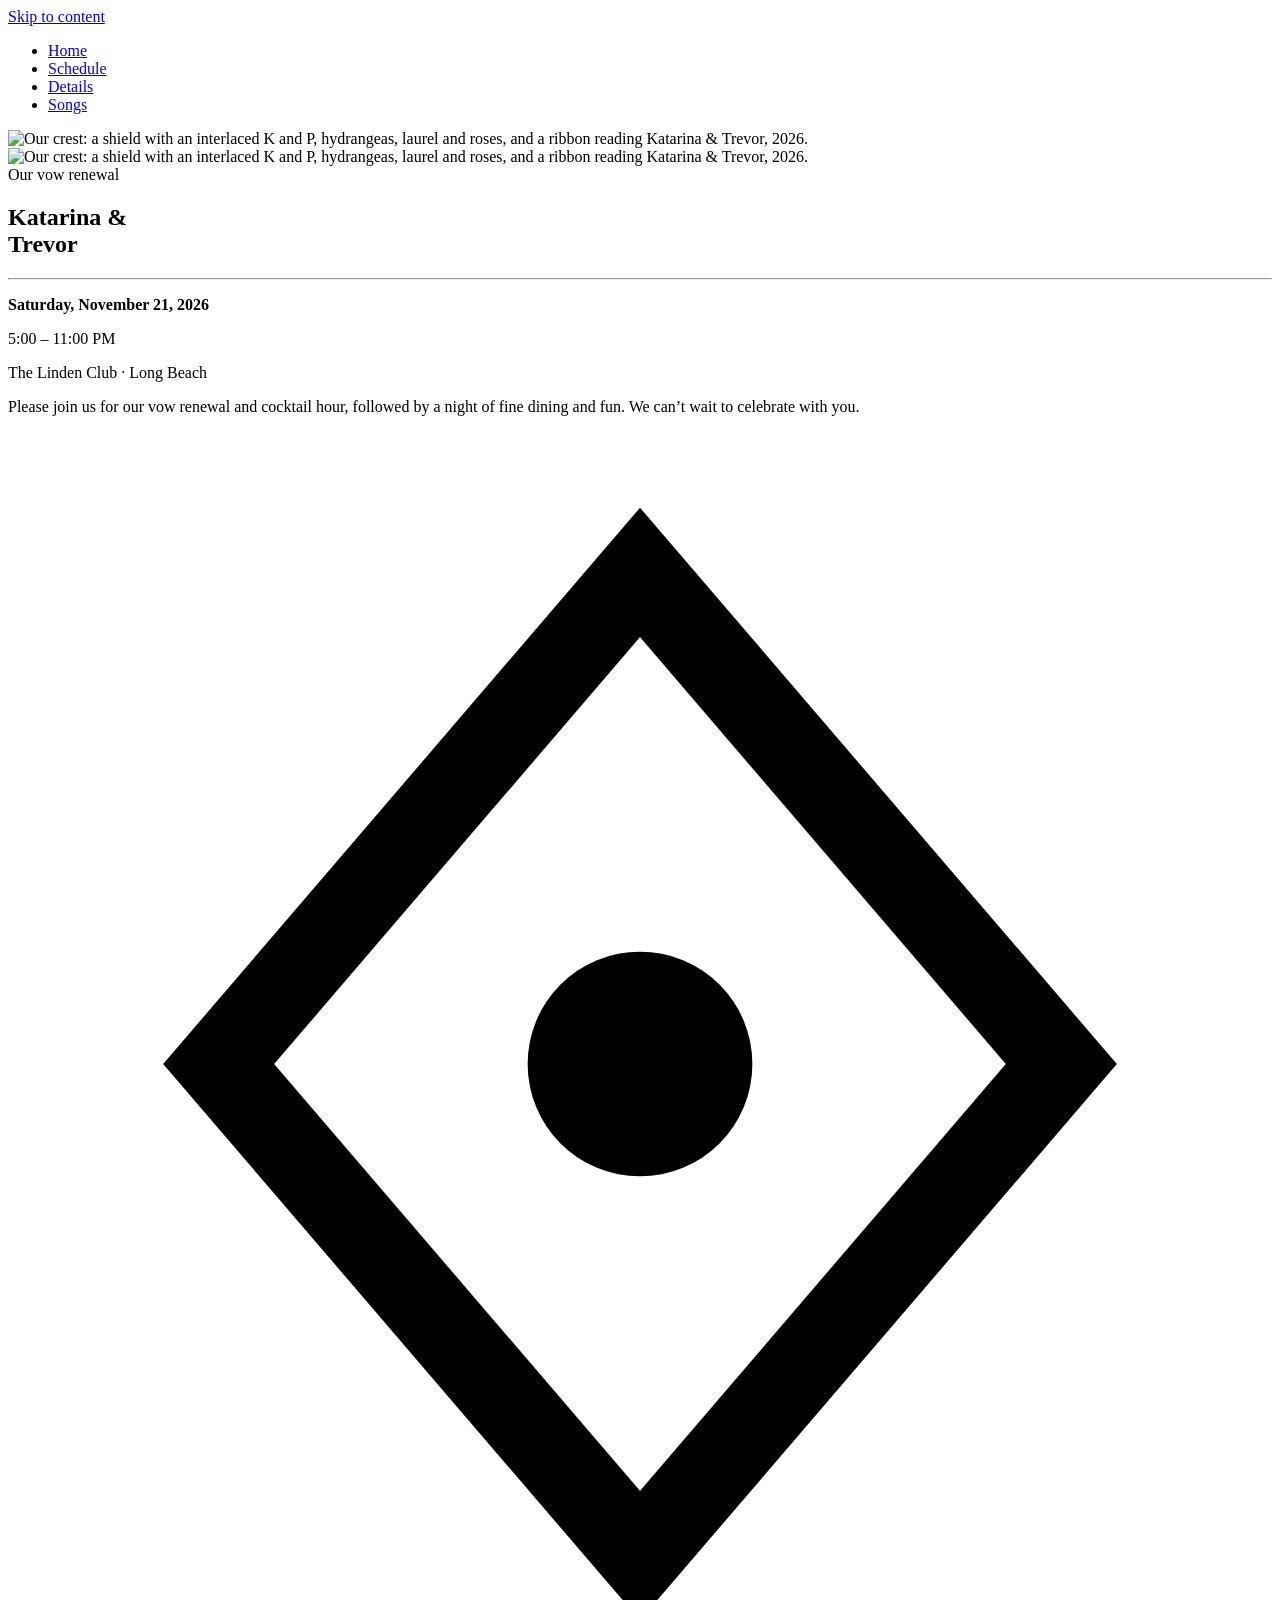
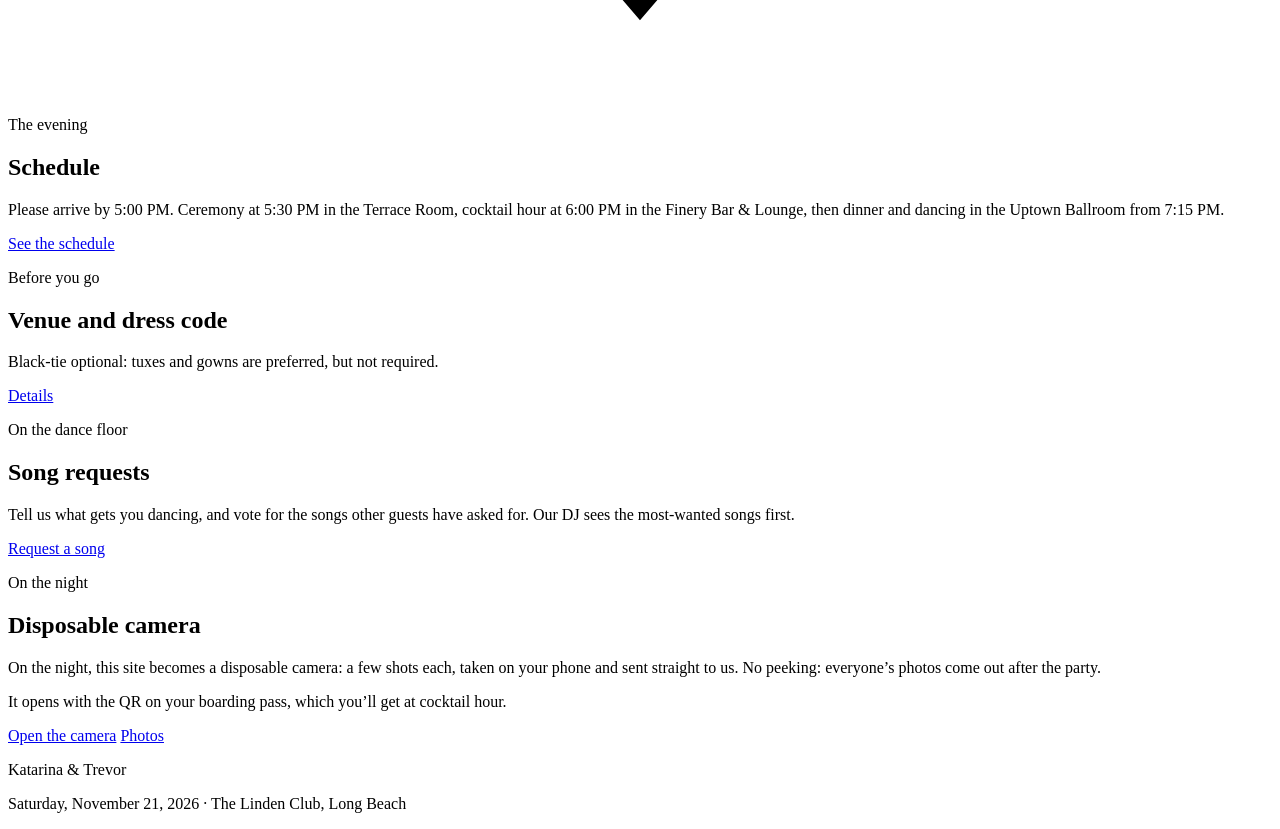
==== site/index.html @ 4712c58d "Final schedule and the venue's floor plan - Timeline from the final "Wedding Schedule" sheet, guest-" ====
<!doctype html>
<html lang="en" data-theme="terrace">
<head>
  <meta charset="utf-8">
  <meta name="viewport" content="width=device-width, initial-scale=1, viewport-fit=cover">
  <title>Katarina &amp; Trevor · November 21, 2026</title>
  <meta name="description" content="Katarina and Trevor's vow renewal, Saturday, November 21, 2026, at The Linden Club in Long Beach.">
  <meta name="color-scheme" content="light dark">
  <meta name="theme-color" content="#F1F0F0">
  <link rel="icon" href="/assets/img/crest-cobalt.webp" type="image/webp">
  <link rel="preconnect" href="https://fonts.googleapis.com">
  <link rel="preconnect" href="https://fonts.gstatic.com" crossorigin>
  <link rel="preload" href="/assets/ds/fonts/AdoraBouton-Regular.ttf" as="font" type="font/ttf" crossorigin>
  <script src="/assets/theme.js"></script>
  <script src="/assets/config.js"></script>
  <script src="/assets/features.js"></script>
  <link rel="stylesheet" href="/assets/ds/tokens.css">
  <link rel="stylesheet" href="/assets/ds/components.css">
  <link rel="stylesheet" href="/assets/site.css">
  <script src="/assets/site.js" defer></script>
</head>
<body class="kt-root">
  <a class="skip" href="#main">Skip to content</a>
  <header class="site-header">
    <div class="site-header-inner">
      <nav class="site-nav" aria-label="Main">
        <ul>
          <li><a href="/" aria-current="page">Home</a></li>
          <li data-feature="schedule"><a href="/schedule/">Schedule</a></li>
          <li data-feature="details"><a href="/details/">Details</a></li>
          <li data-feature="songs"><a href="/songs/">Songs</a></li>
        </ul>
      </nav>
      <button class="kt-btn kt-btn-quiet kt-btn-sm theme-toggle" type="button" aria-pressed="false" hidden>
        <svg viewBox="0 0 20 20" aria-hidden="true"><path d="M13.5 3.2A7 7 0 1 0 16.8 13 5.6 5.6 0 0 1 13.5 3.2Z" fill="none" stroke="currentColor" stroke-width="1.5"/></svg>
        <span class="theme-word">Night</span>
      </button>
    </div>
  </header>

  <main id="main" class="page">
    <section class="hero" aria-labelledby="names">
      <img class="kt-crest crest-cobalt" src="/assets/img/crest-cobalt.webp" width="180" height="279" alt="Our crest: a shield with an interlaced K and P, hydrangeas, laurel and roses, and a ribbon reading Katarina &amp; Trevor, 2026.">
      <img class="kt-crest crest-ivory" src="/assets/img/crest-ivory.webp" width="180" height="279" alt="Our crest: a shield with an interlaced K and P, hydrangeas, laurel and roses, and a ribbon reading Katarina &amp; Trevor, 2026.">
      <header class="kt-title kt-title-xl">
        <span class="kt-title-eyebrow">Our vow renewal</span>
        <h1 class="kt-title-script" id="names">Katarina &amp;<br>Trevor</h1>
        <hr class="kt-title-rule" aria-hidden="true">
      </header>
      <div class="hero-meta">
        <p><strong>Saturday, November 21, 2026</strong></p>
        <p>5:00 – 11:00 PM</p>
        <p class="kt-caps">The Linden Club · Long Beach</p>
      </div>
      <p class="lead">Please join us for our vow renewal and cocktail hour, followed by a night of fine dining and fun. We can’t wait to celebrate with you.</p>
    </section>

    <div class="kt-divider" role="separator"><svg viewBox="0 0 18 18" aria-hidden="true"><path d="M9 2 L15 9 L9 16 L3 9 Z" fill="none" stroke="currentColor" stroke-width="1.2"/><circle cx="9" cy="9" r="1.6" fill="currentColor"/></svg></div>

    <div class="stack">
      <section class="kt-card" data-feature="schedule">
        <p class="kt-card-eyebrow">The evening</p>
        <h2 class="kt-card-title">Schedule</h2>
        <div class="kt-card-body">
          <p>Please arrive by 5:00 PM. Ceremony at 5:30 PM in the Terrace Room, cocktail hour at 6:00 PM in the Finery Bar &amp; Lounge, then dinner and dancing in the Uptown Ballroom from 7:15 PM.</p>
        </div>
        <div class="kt-card-actions">
          <a class="kt-btn kt-btn-primary" href="/schedule/">See the schedule</a>
        </div>
      </section>

      <section class="kt-card" data-feature="details">
        <p class="kt-card-eyebrow">Before you go</p>
        <h2 class="kt-card-title">Venue and dress code</h2>
        <div class="kt-card-body">
          <p>Black-tie optional: tuxes and gowns are preferred, but not required.</p>
        </div>
        <div class="kt-card-actions">
          <a class="kt-btn kt-btn-secondary" href="/details/">Details</a>
        </div>
      </section>

      <section class="kt-card" data-feature="songs">
        <p class="kt-card-eyebrow">On the dance floor</p>
        <h2 class="kt-card-title">Song requests</h2>
        <div class="kt-card-body">
          <p>Tell us what gets you dancing, and vote for the songs other guests have asked for. Our DJ sees the most-wanted songs first.</p>
        </div>
        <div class="kt-card-actions">
          <a class="kt-btn kt-btn-secondary" href="/songs/">Request a song</a>
        </div>
      </section>

      <section class="kt-card kt-card-flat" data-feature="camera">
        <p class="kt-card-eyebrow">On the night</p>
        <h2 class="kt-card-title">Disposable camera</h2>
        <div class="kt-card-body stack">
          <p>On the night, this site becomes a disposable camera: a few shots each, taken on your phone and sent straight to us. No peeking: everyone’s photos come out after the party.</p>
          <p class="kt-hint">It opens with the QR on your boarding pass, which you’ll get at cocktail hour.</p>
        </div>
        <div class="kt-card-actions">
          <a class="kt-btn kt-btn-secondary" href="/camera/">Open the camera</a>
          <a class="kt-btn kt-btn-quiet" href="/photos/">Photos</a>
        </div>
      </section>
    </div>
  </main>

  <footer class="site-footer">
    <p>Katarina &amp; Trevor</p>
    <p>Saturday, November 21, 2026 · The Linden Club, Long Beach</p>
  </footer>
</body>
</html>
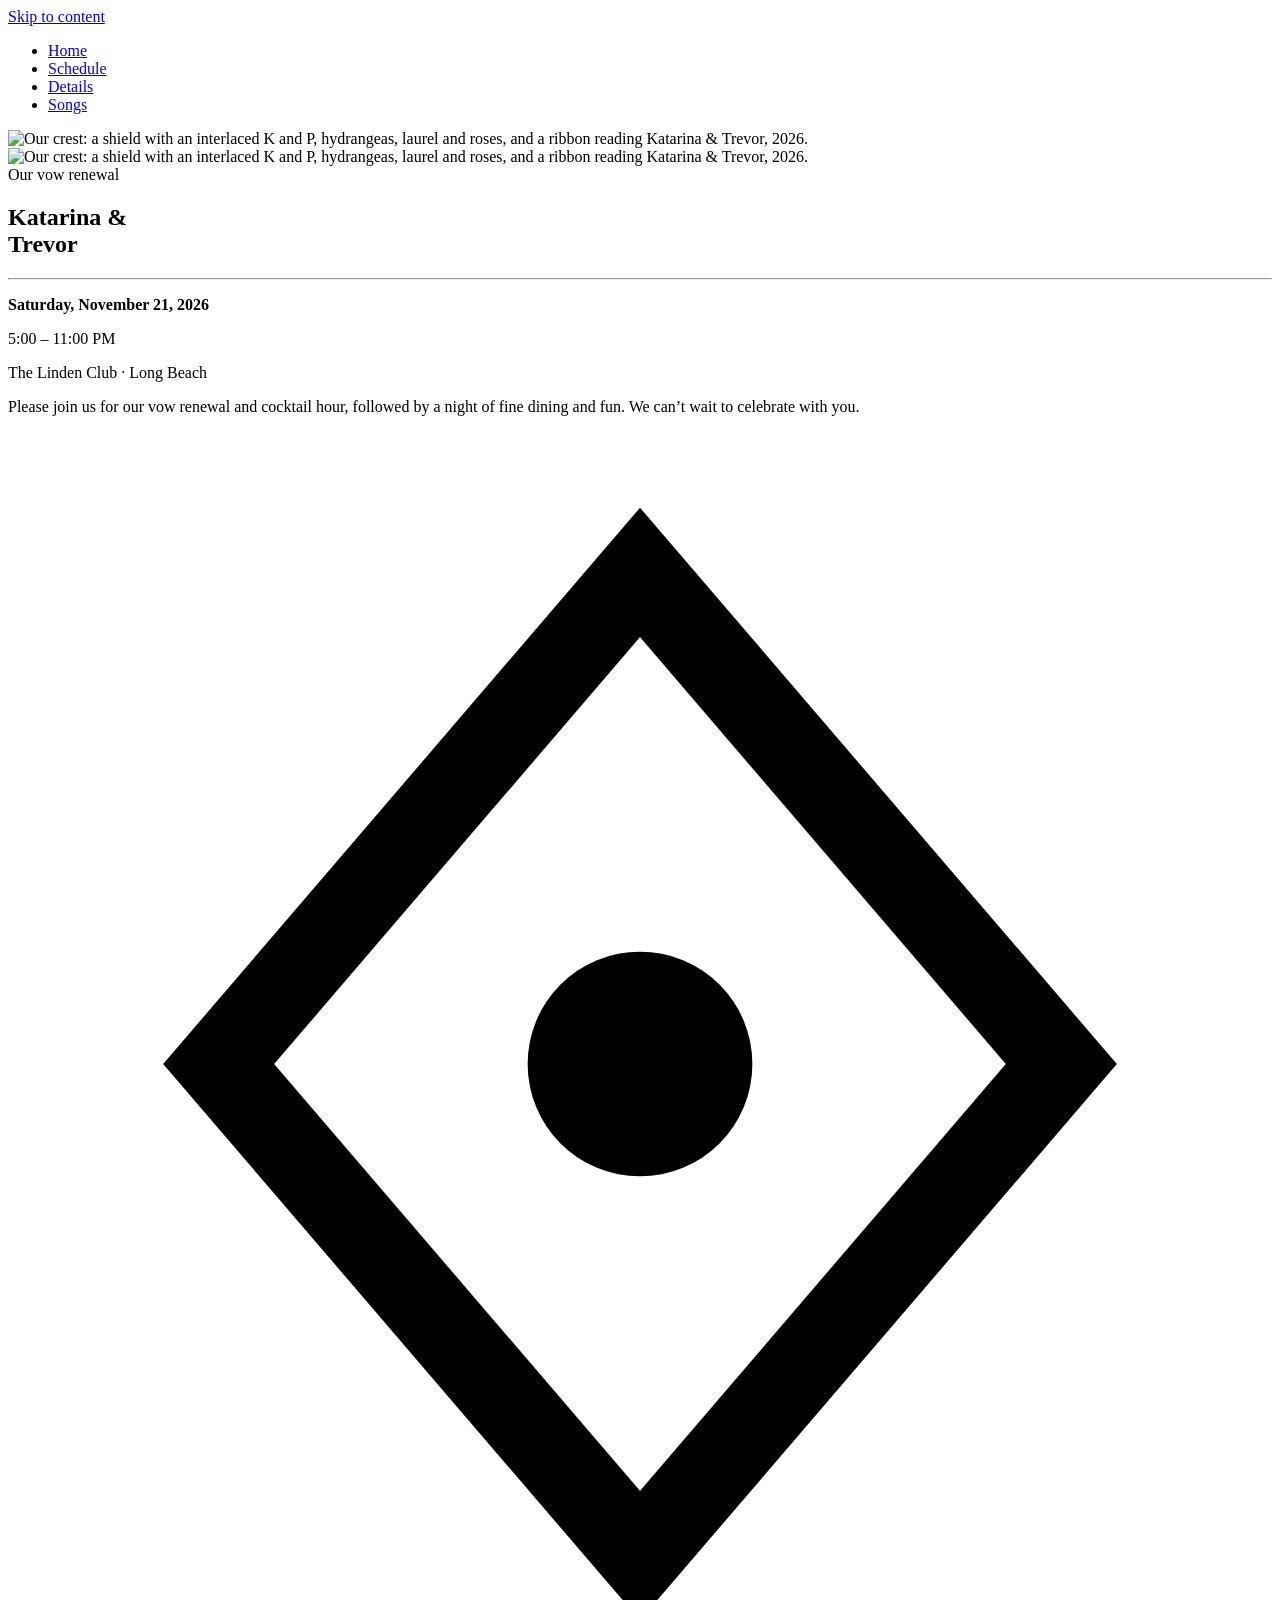
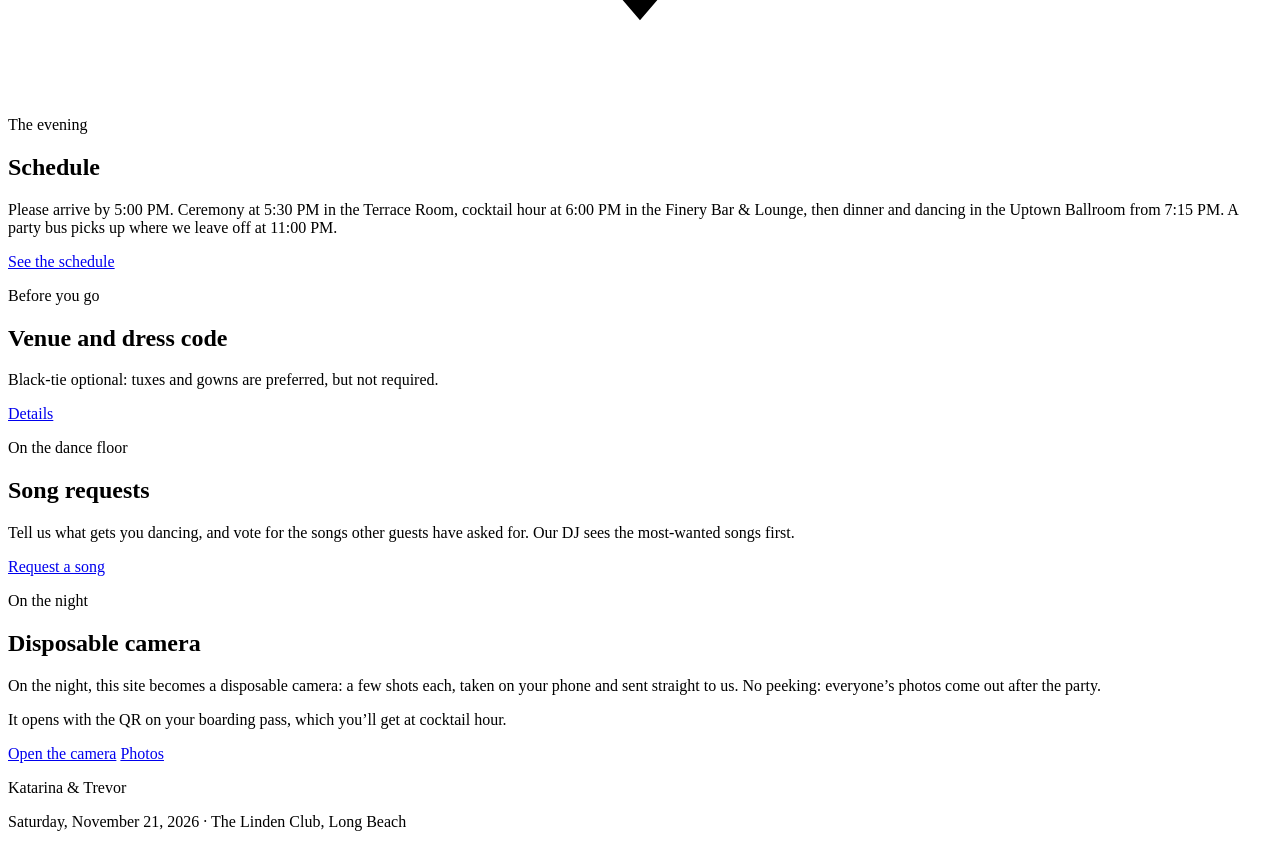
==== commit 1023d101: "Schedule: party bus with Partiful RSVP, photobooth hours, sunset marker - 11:00 PM: good night and t" ====
--- a/site/index.html
+++ b/site/index.html
@@ -62,7 +62,7 @@
         <p class="kt-card-eyebrow">The evening</p>
         <h2 class="kt-card-title">Schedule</h2>
         <div class="kt-card-body">
-          <p>Please arrive by 5:00 PM. Ceremony at 5:30 PM in the Terrace Room, cocktail hour at 6:00 PM in the Finery Bar &amp; Lounge, then dinner and dancing in the Uptown Ballroom from 7:15 PM.</p>
+          <p>Please arrive by 5:00 PM. Ceremony at 5:30 PM in the Terrace Room, cocktail hour at 6:00 PM in the Finery Bar &amp; Lounge, then dinner and dancing in the Uptown Ballroom from 7:15 PM. A party bus picks up where we leave off at 11:00 PM.</p>
         </div>
         <div class="kt-card-actions">
           <a class="kt-btn kt-btn-primary" href="/schedule/">See the schedule</a>
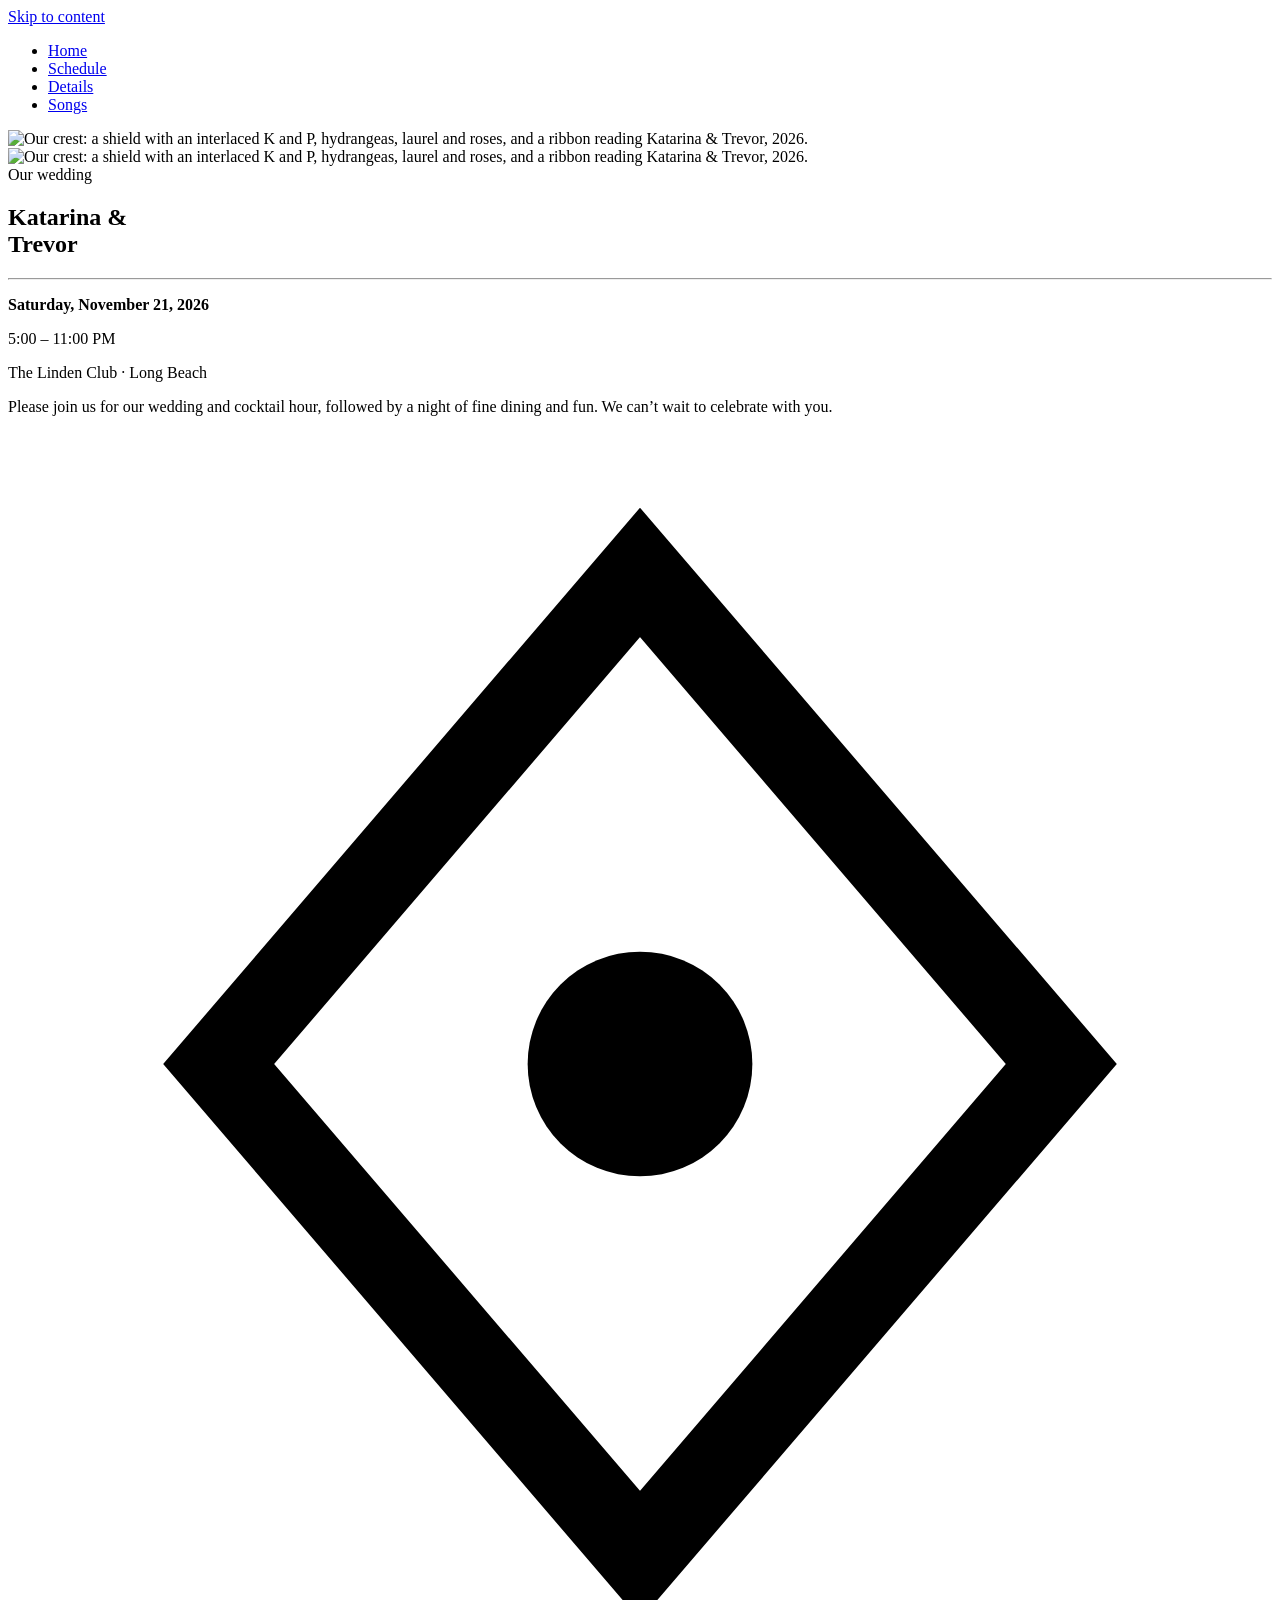
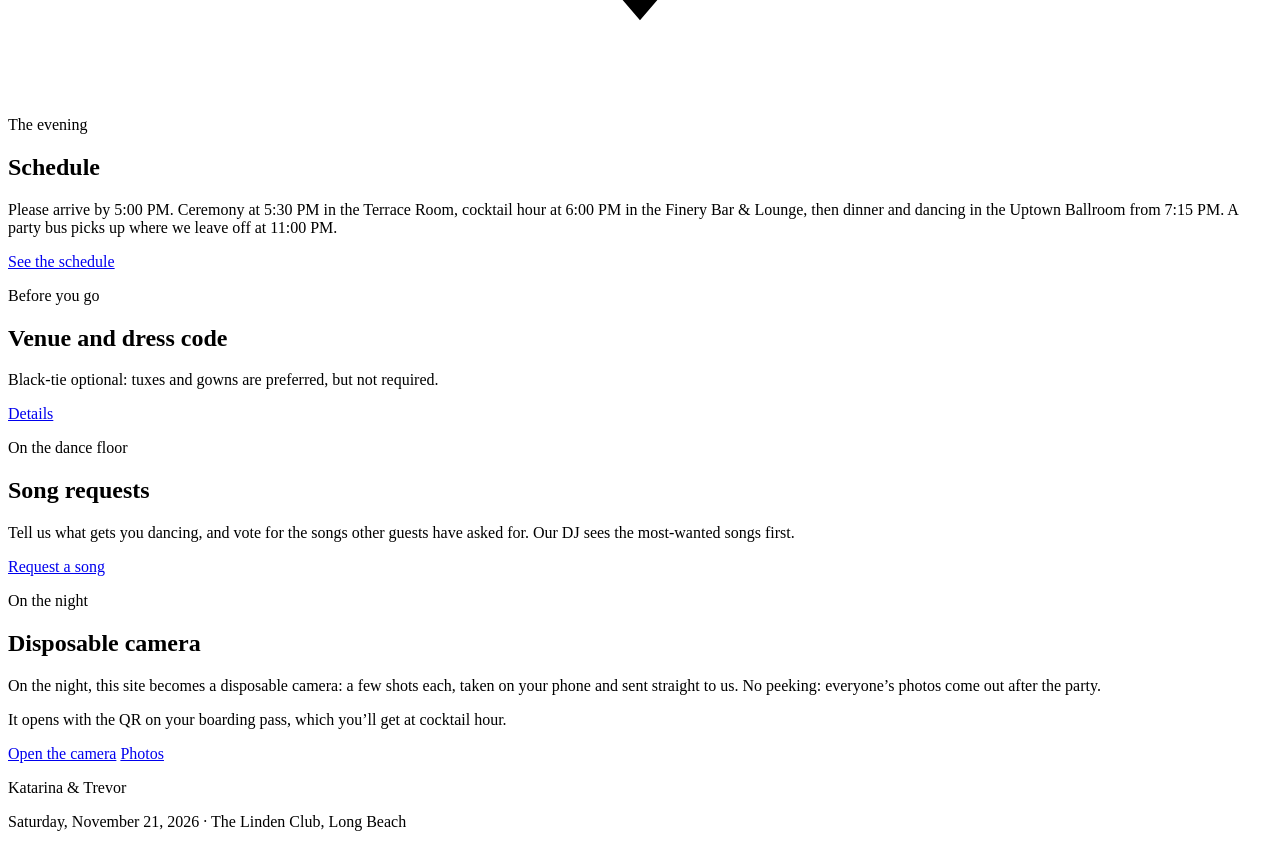
==== commit 306fb30b: "Restrooms button under the heading, "wedding", and a full-night load test - Schedule: "Show restroom" ====
--- a/site/index.html
+++ b/site/index.html
@@ -4,7 +4,7 @@
   <meta charset="utf-8">
   <meta name="viewport" content="width=device-width, initial-scale=1, viewport-fit=cover">
   <title>Katarina &amp; Trevor · November 21, 2026</title>
-  <meta name="description" content="Katarina and Trevor's vow renewal, Saturday, November 21, 2026, at The Linden Club in Long Beach.">
+  <meta name="description" content="Katarina and Trevor's wedding, Saturday, November 21, 2026, at The Linden Club in Long Beach.">
   <meta name="color-scheme" content="light dark">
   <meta name="theme-color" content="#F1F0F0">
   <link rel="icon" href="/assets/img/crest-cobalt.webp" type="image/webp">
@@ -43,7 +43,7 @@
       <img class="kt-crest crest-cobalt" src="/assets/img/crest-cobalt.webp" width="180" height="279" alt="Our crest: a shield with an interlaced K and P, hydrangeas, laurel and roses, and a ribbon reading Katarina &amp; Trevor, 2026.">
       <img class="kt-crest crest-ivory" src="/assets/img/crest-ivory.webp" width="180" height="279" alt="Our crest: a shield with an interlaced K and P, hydrangeas, laurel and roses, and a ribbon reading Katarina &amp; Trevor, 2026.">
       <header class="kt-title kt-title-xl">
-        <span class="kt-title-eyebrow">Our vow renewal</span>
+        <span class="kt-title-eyebrow">Our wedding</span>
         <h1 class="kt-title-script" id="names">Katarina &amp;<br>Trevor</h1>
         <hr class="kt-title-rule" aria-hidden="true">
       </header>
@@ -52,7 +52,7 @@
         <p>5:00 – 11:00 PM</p>
         <p class="kt-caps">The Linden Club · Long Beach</p>
       </div>
-      <p class="lead">Please join us for our vow renewal and cocktail hour, followed by a night of fine dining and fun. We can’t wait to celebrate with you.</p>
+      <p class="lead">Please join us for our wedding and cocktail hour, followed by a night of fine dining and fun. We can’t wait to celebrate with you.</p>
     </section>
 
     <div class="kt-divider" role="separator"><svg viewBox="0 0 18 18" aria-hidden="true"><path d="M9 2 L15 9 L9 16 L3 9 Z" fill="none" stroke="currentColor" stroke-width="1.2"/><circle cx="9" cy="9" r="1.6" fill="currentColor"/></svg></div>
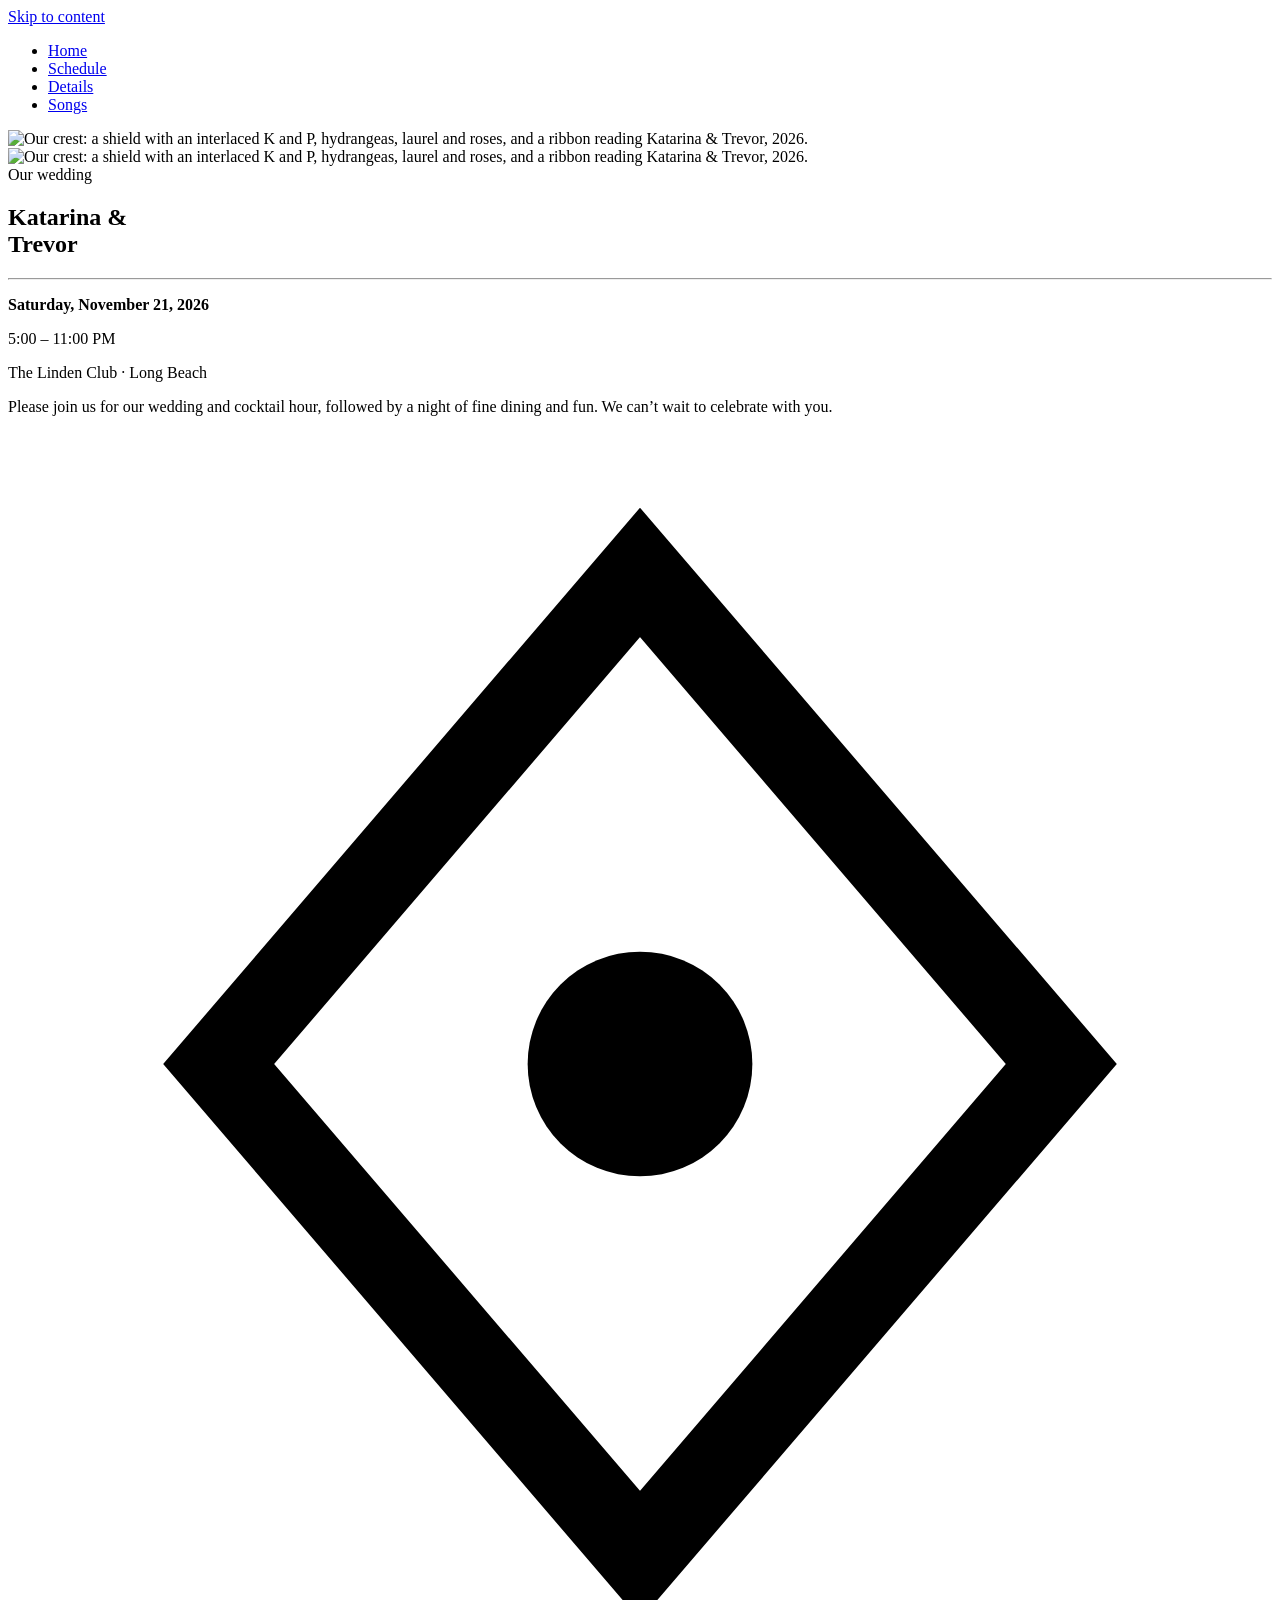
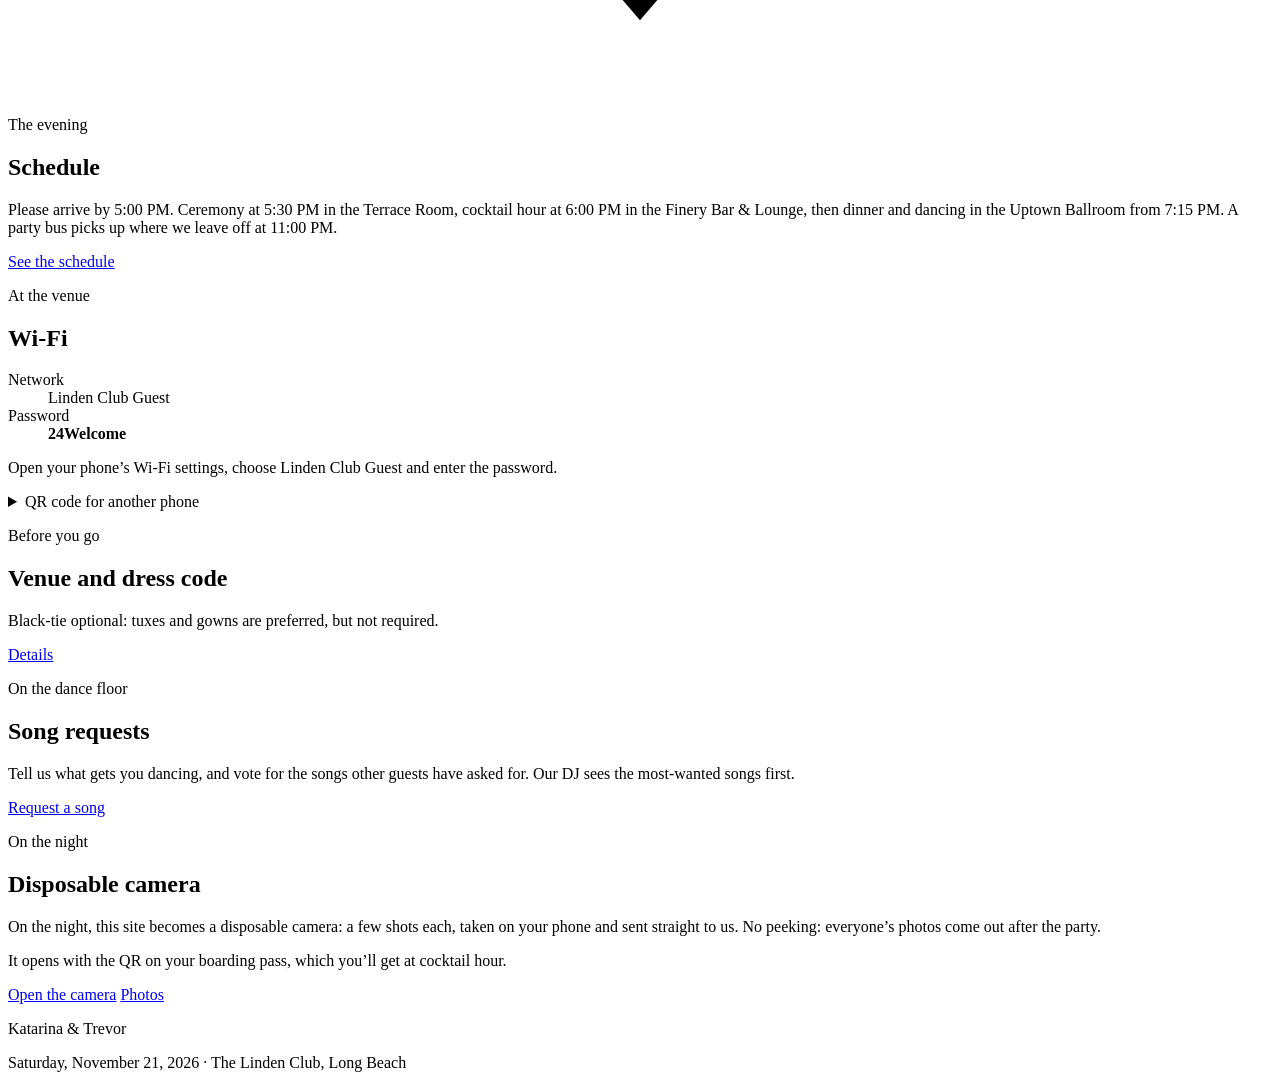
==== commit 125ad6e7: "Home: Wi-Fi card with the network, password, Join Wi-Fi and a QR Linden Club Guest / 24Welcome in pl" ====
--- a/site/index.html
+++ b/site/index.html
@@ -69,6 +69,26 @@
         </div>
       </section>
 
+      <section class="kt-card" id="wifi" aria-labelledby="wifi-title">
+        <p class="kt-card-eyebrow">At the venue</p>
+        <h2 class="kt-card-title" id="wifi-title">Wi-Fi</h2>
+        <div class="kt-card-body stack">
+          <dl class="kt-details">
+            <dt>Network</dt><dd>Linden Club Guest</dd>
+            <dt>Password</dt><dd><strong>24Welcome</strong></dd>
+          </dl>
+          <p class="kt-hint" id="wifi-how">Open your phone’s Wi-Fi settings, choose Linden Club Guest and enter the password.</p>
+        </div>
+        <div class="kt-card-actions">
+          <button class="kt-btn kt-btn-secondary" type="button" id="wifi-join" hidden>Join Wi-Fi</button>
+        </div>
+        <details class="wifi-qr">
+          <summary>QR code for another phone</summary>
+          <svg class="wifi-qr-code" viewBox="0 0 37 37" role="img" aria-label="QR code that joins the Linden Club Guest Wi-Fi"><rect class="qr-ground" width="37" height="37"/><path class="qr-ink" d="M2 2.5h7m3 0h3m4 0h2m2 0h3m2 0h7m-33 1h1m5 0h1m1 0h1m2 0h1m3 0h2m1 0h2m2 0h1m1 0h1m1 0h1m5 0h1m-33 1h1m1 0h3m1 0h1m4 0h3m1 0h2m1 0h1m2 0h1m1 0h2m1 0h1m1 0h3m1 0h1m-33 1h1m1 0h3m1 0h1m1 0h1m5 0h1m1 0h1m1 0h1m1 0h2m1 0h2m1 0h1m1 0h3m1 0h1m-33 1h1m1 0h3m1 0h1m1 0h7m3 0h1m1 0h1m5 0h1m1 0h3m1 0h1m-33 1h1m5 0h1m4 0h1m1 0h1m1 0h3m2 0h1m2 0h1m2 0h1m5 0h1m-33 1h7m1 0h1m1 0h1m1 0h1m1 0h1m1 0h1m1 0h1m1 0h1m1 0h1m1 0h1m1 0h7m-25 1h1m1 0h2m2 0h1m3 0h1m1 0h1m2 0h1m-23 1h1m1 0h4m1 0h3m1 0h4m1 0h1m7 0h2m1 0h2m1 0h1m-32 1h4m4 0h1m2 0h1m4 0h2m3 0h8m3 0h1m-33 1h1m5 0h1m1 0h1m1 0h1m1 0h2m6 0h4m3 0h2m1 0h3m-32 1h5m2 0h3m3 0h2m2 0h1m3 0h1m1 0h3m3 0h1m-31 1h1m1 0h1m2 0h2m3 0h8m1 0h1m3 0h1m2 0h1m2 0h4m-32 1h1m7 0h4m2 0h2m1 0h1m1 0h2m4 0h1m2 0h4m-33 1h2m4 0h1m2 0h2m3 0h3m1 0h5m1 0h1m2 0h3m-30 1h1m3 0h1m2 0h1m1 0h1m1 0h5m1 0h4m4 0h1m1 0h5m-32 1h1m1 0h1m1 0h1m1 0h2m1 0h1m1 0h4m2 0h1m1 0h2m1 0h2m1 0h2m1 0h1m2 0h2m-30 1h3m1 0h4m1 0h2m2 0h1m1 0h2m2 0h2m1 0h1m2 0h1m1 0h1m1 0h1m-33 1h1m5 0h1m1 0h1m1 0h2m1 0h5m1 0h2m1 0h2m1 0h5m1 0h2m-30 1h1m1 0h1m3 0h1m1 0h1m1 0h1m2 0h3m3 0h6m1 0h3m-29 1h1m1 0h2m1 0h3m1 0h1m1 0h2m4 0h1m2 0h1m1 0h1m4 0h2m-32 1h3m1 0h2m1 0h1m1 0h2m2 0h1m1 0h3m1 0h7m1 0h6m-33 1h1m3 0h1m1 0h1m2 0h1m2 0h3m1 0h1m5 0h3m1 0h1m1 0h1m1 0h3m-33 1h1m7 0h5m2 0h1m1 0h1m2 0h1m1 0h1m1 0h1m3 0h1m1 0h1m-31 1h3m2 0h3m3 0h1m6 0h3m2 0h7m-22 1h3m3 0h1m2 0h1m3 0h1m1 0h2m3 0h1m2 0h1m-32 1h7m2 0h1m2 0h2m2 0h1m2 0h2m2 0h2m1 0h1m1 0h3m-31 1h1m5 0h1m1 0h1m2 0h3m3 0h2m5 0h1m3 0h1m1 0h3m-33 1h1m1 0h3m1 0h1m1 0h2m3 0h2m1 0h1m1 0h1m1 0h1m1 0h7m2 0h2m-33 1h1m1 0h3m1 0h1m1 0h1m3 0h1m2 0h1m2 0h3m1 0h1m1 0h2m1 0h2m1 0h1m1 0h1m-33 1h1m1 0h3m1 0h1m4 0h1m2 0h2m2 0h2m1 0h1m1 0h4m1 0h1m1 0h3m-33 1h1m5 0h1m1 0h1m3 0h1m1 0h4m1 0h1m3 0h1m1 0h1m2 0h5m-33 1h7m2 0h3m1 0h6m5 0h4m1 0h1"/></svg>
+          <p class="kt-hint">Point another phone’s camera at this to join.</p>
+        </details>
+      </section>
+
       <section class="kt-card" data-feature="details">
         <p class="kt-card-eyebrow">Before you go</p>
         <h2 class="kt-card-title">Venue and dress code</h2>
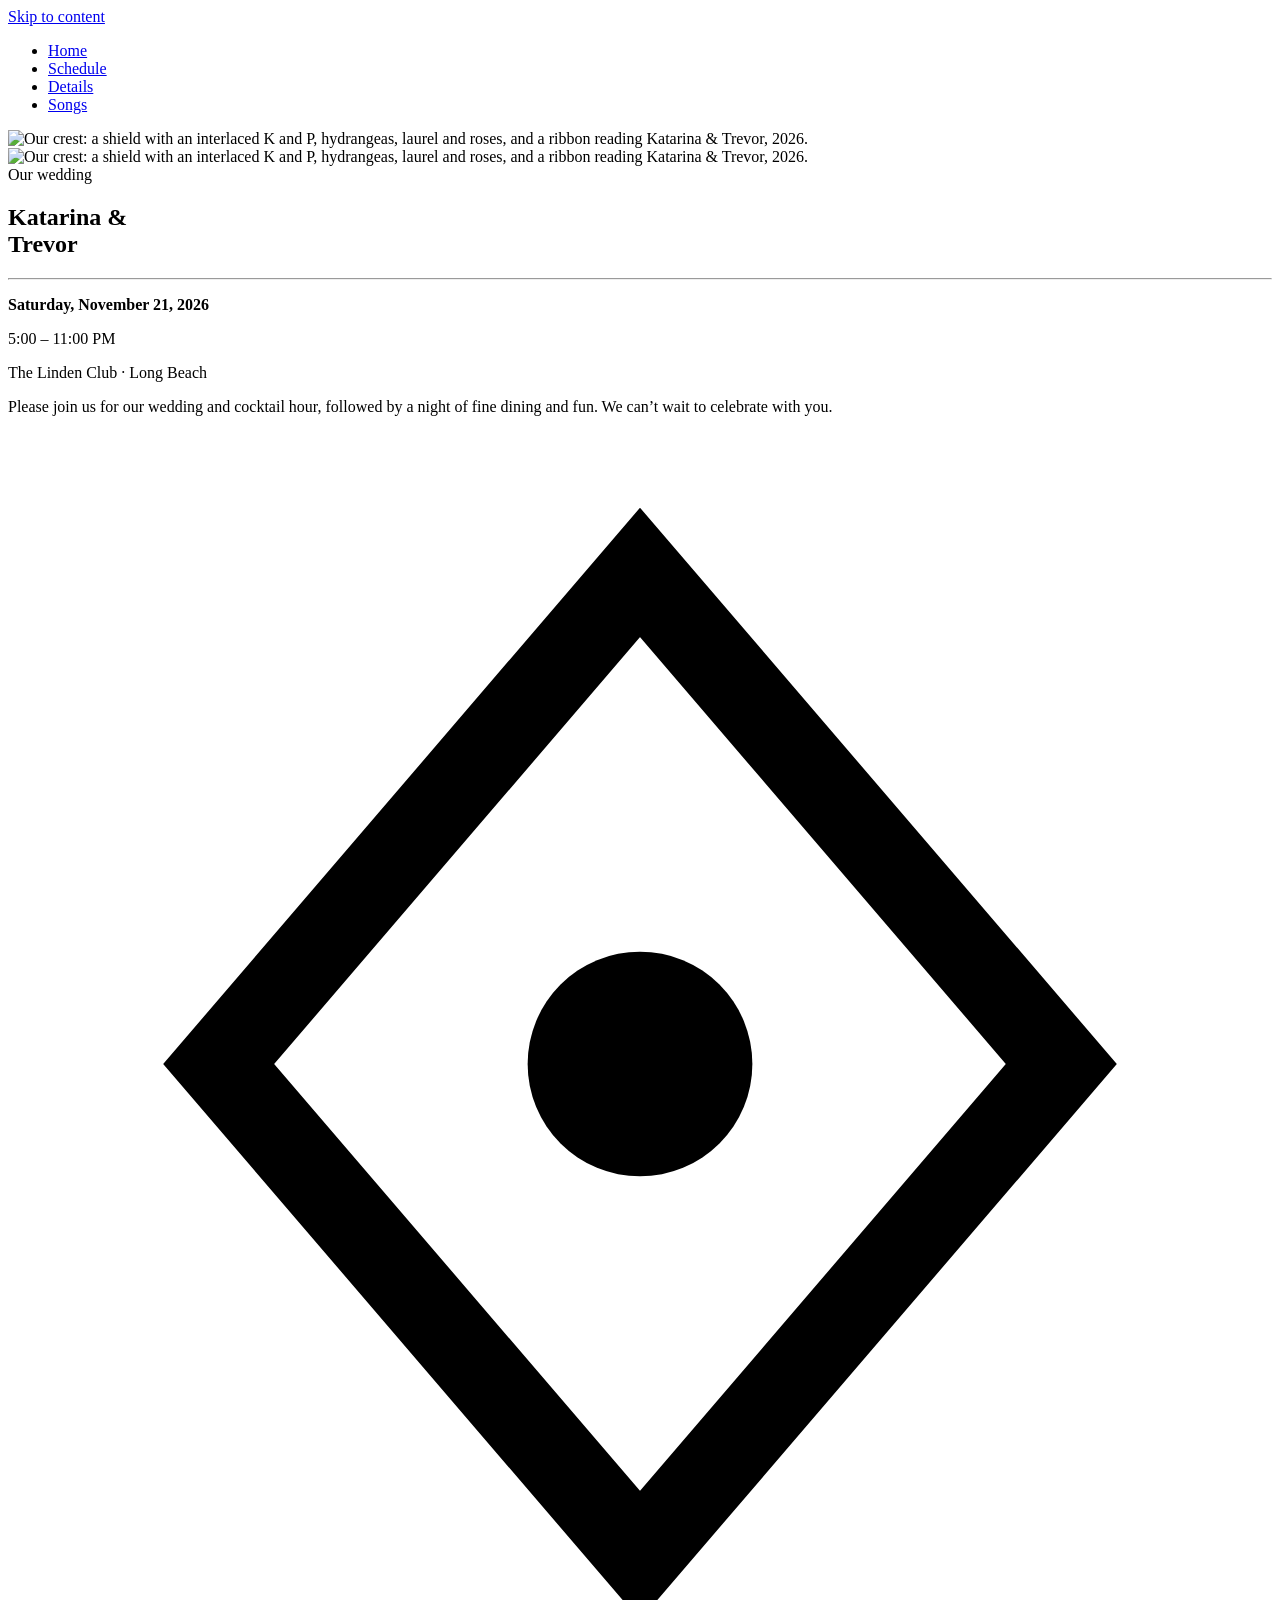
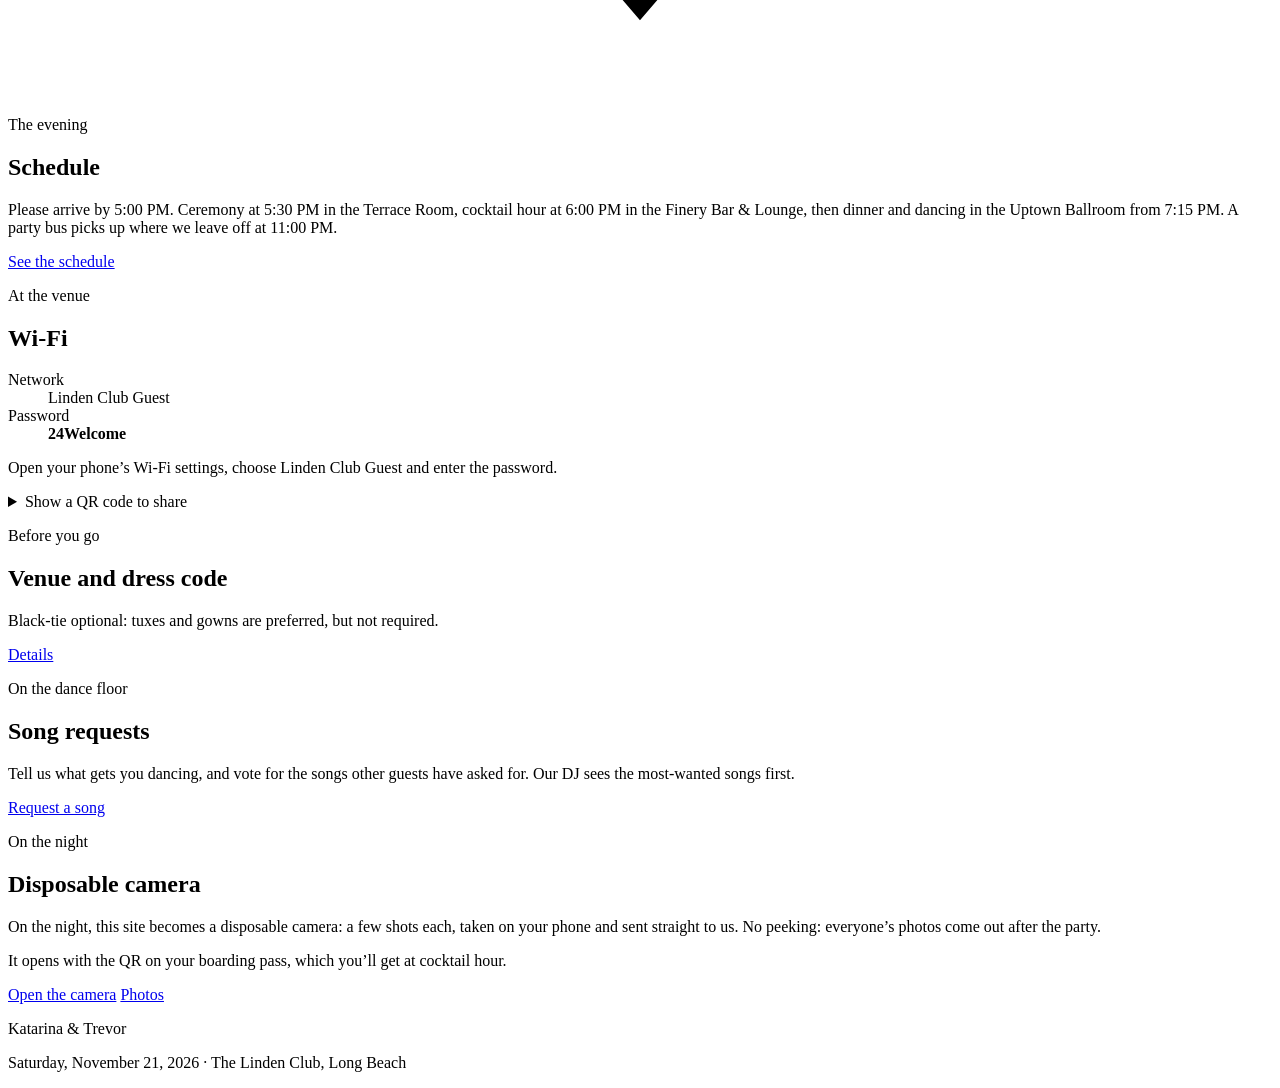
==== commit aaf9e146: "Wi-Fi card: the QR toggle reads as one (arrow, "Show a QR code to share") The QR was already folded " ====
--- a/site/index.html
+++ b/site/index.html
@@ -83,7 +83,7 @@
           <button class="kt-btn kt-btn-secondary" type="button" id="wifi-join" hidden>Join Wi-Fi</button>
         </div>
         <details class="wifi-qr">
-          <summary>QR code for another phone</summary>
+          <summary>Show a QR code to share</summary>
           <svg class="wifi-qr-code" viewBox="0 0 37 37" role="img" aria-label="QR code that joins the Linden Club Guest Wi-Fi"><rect class="qr-ground" width="37" height="37"/><path class="qr-ink" d="M2 2.5h7m3 0h3m4 0h2m2 0h3m2 0h7m-33 1h1m5 0h1m1 0h1m2 0h1m3 0h2m1 0h2m2 0h1m1 0h1m1 0h1m5 0h1m-33 1h1m1 0h3m1 0h1m4 0h3m1 0h2m1 0h1m2 0h1m1 0h2m1 0h1m1 0h3m1 0h1m-33 1h1m1 0h3m1 0h1m1 0h1m5 0h1m1 0h1m1 0h1m1 0h2m1 0h2m1 0h1m1 0h3m1 0h1m-33 1h1m1 0h3m1 0h1m1 0h7m3 0h1m1 0h1m5 0h1m1 0h3m1 0h1m-33 1h1m5 0h1m4 0h1m1 0h1m1 0h3m2 0h1m2 0h1m2 0h1m5 0h1m-33 1h7m1 0h1m1 0h1m1 0h1m1 0h1m1 0h1m1 0h1m1 0h1m1 0h1m1 0h1m1 0h7m-25 1h1m1 0h2m2 0h1m3 0h1m1 0h1m2 0h1m-23 1h1m1 0h4m1 0h3m1 0h4m1 0h1m7 0h2m1 0h2m1 0h1m-32 1h4m4 0h1m2 0h1m4 0h2m3 0h8m3 0h1m-33 1h1m5 0h1m1 0h1m1 0h1m1 0h2m6 0h4m3 0h2m1 0h3m-32 1h5m2 0h3m3 0h2m2 0h1m3 0h1m1 0h3m3 0h1m-31 1h1m1 0h1m2 0h2m3 0h8m1 0h1m3 0h1m2 0h1m2 0h4m-32 1h1m7 0h4m2 0h2m1 0h1m1 0h2m4 0h1m2 0h4m-33 1h2m4 0h1m2 0h2m3 0h3m1 0h5m1 0h1m2 0h3m-30 1h1m3 0h1m2 0h1m1 0h1m1 0h5m1 0h4m4 0h1m1 0h5m-32 1h1m1 0h1m1 0h1m1 0h2m1 0h1m1 0h4m2 0h1m1 0h2m1 0h2m1 0h2m1 0h1m2 0h2m-30 1h3m1 0h4m1 0h2m2 0h1m1 0h2m2 0h2m1 0h1m2 0h1m1 0h1m1 0h1m-33 1h1m5 0h1m1 0h1m1 0h2m1 0h5m1 0h2m1 0h2m1 0h5m1 0h2m-30 1h1m1 0h1m3 0h1m1 0h1m1 0h1m2 0h3m3 0h6m1 0h3m-29 1h1m1 0h2m1 0h3m1 0h1m1 0h2m4 0h1m2 0h1m1 0h1m4 0h2m-32 1h3m1 0h2m1 0h1m1 0h2m2 0h1m1 0h3m1 0h7m1 0h6m-33 1h1m3 0h1m1 0h1m2 0h1m2 0h3m1 0h1m5 0h3m1 0h1m1 0h1m1 0h3m-33 1h1m7 0h5m2 0h1m1 0h1m2 0h1m1 0h1m1 0h1m3 0h1m1 0h1m-31 1h3m2 0h3m3 0h1m6 0h3m2 0h7m-22 1h3m3 0h1m2 0h1m3 0h1m1 0h2m3 0h1m2 0h1m-32 1h7m2 0h1m2 0h2m2 0h1m2 0h2m2 0h2m1 0h1m1 0h3m-31 1h1m5 0h1m1 0h1m2 0h3m3 0h2m5 0h1m3 0h1m1 0h3m-33 1h1m1 0h3m1 0h1m1 0h2m3 0h2m1 0h1m1 0h1m1 0h1m1 0h7m2 0h2m-33 1h1m1 0h3m1 0h1m1 0h1m3 0h1m2 0h1m2 0h3m1 0h1m1 0h2m1 0h2m1 0h1m1 0h1m-33 1h1m1 0h3m1 0h1m4 0h1m2 0h2m2 0h2m1 0h1m1 0h4m1 0h1m1 0h3m-33 1h1m5 0h1m1 0h1m3 0h1m1 0h4m1 0h1m3 0h1m1 0h1m2 0h5m-33 1h7m2 0h3m1 0h6m5 0h4m1 0h1"/></svg>
           <p class="kt-hint">Point another phone’s camera at this to join.</p>
         </details>
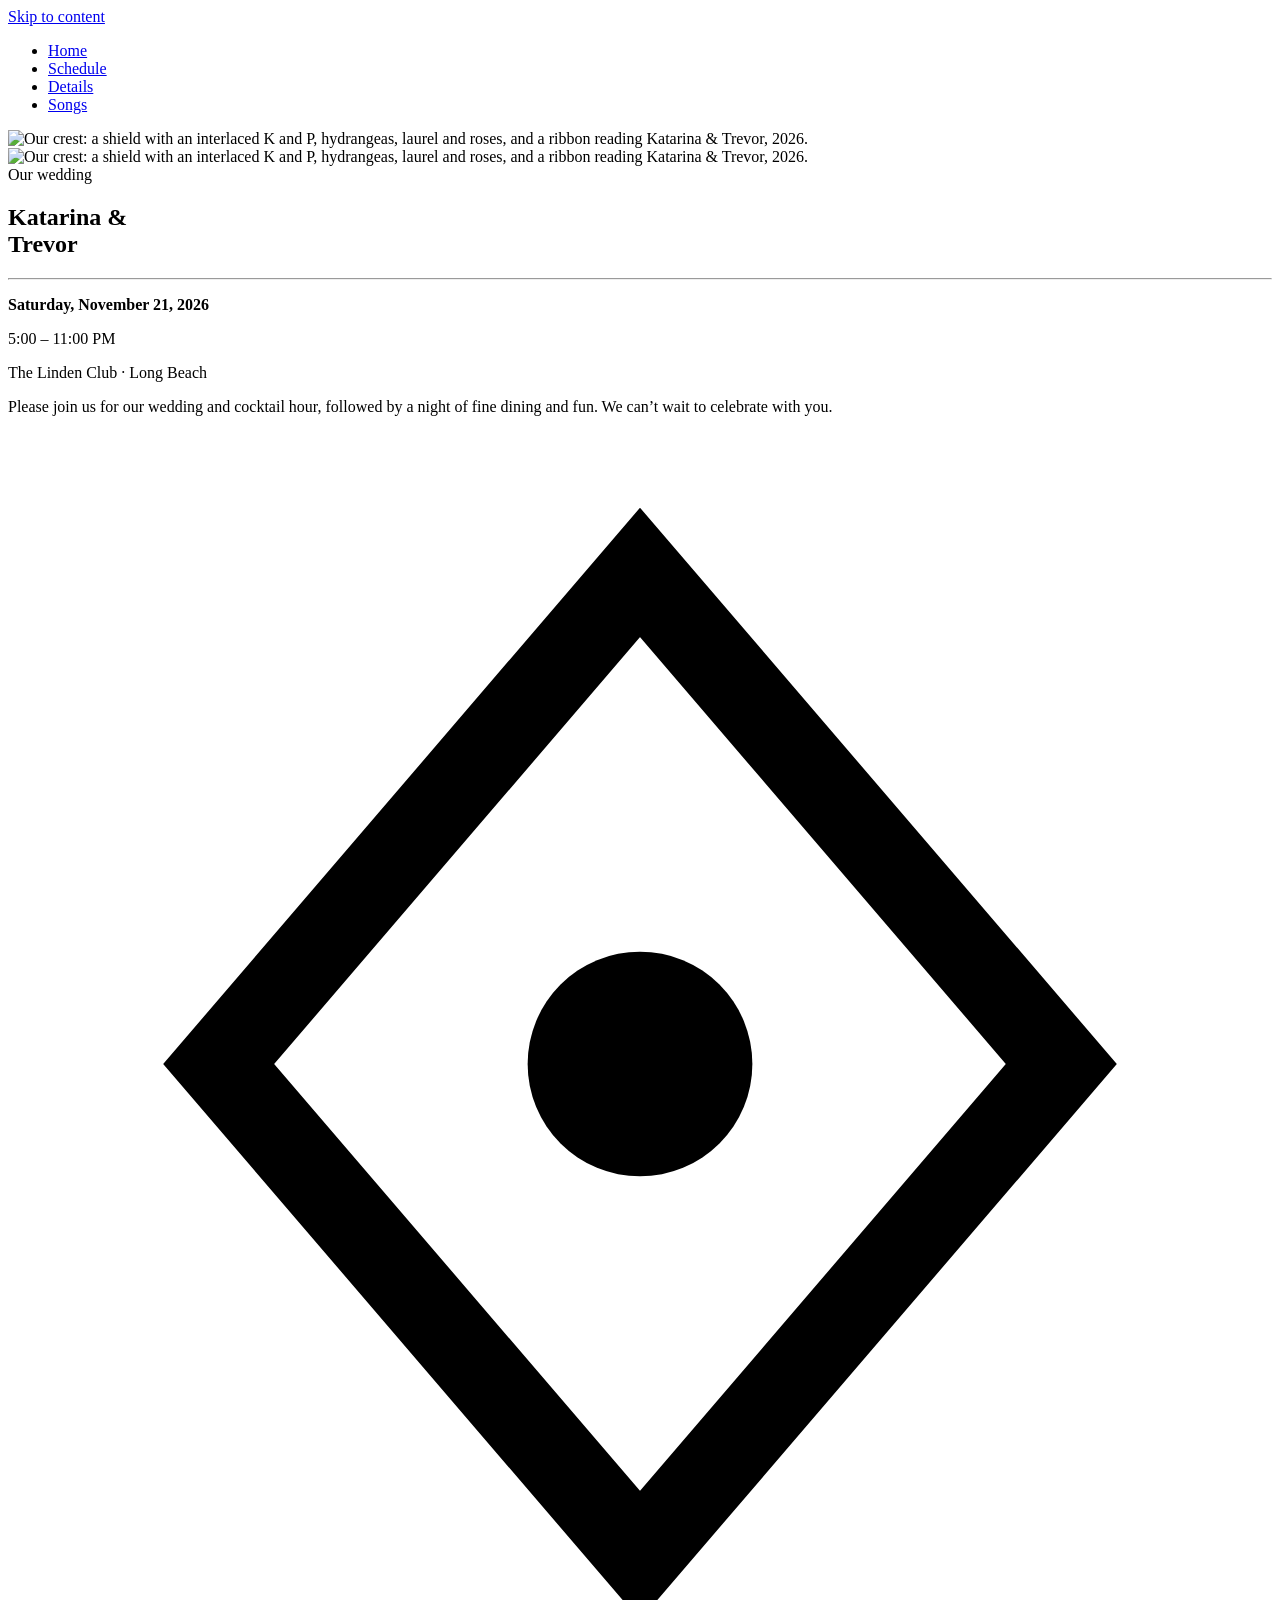
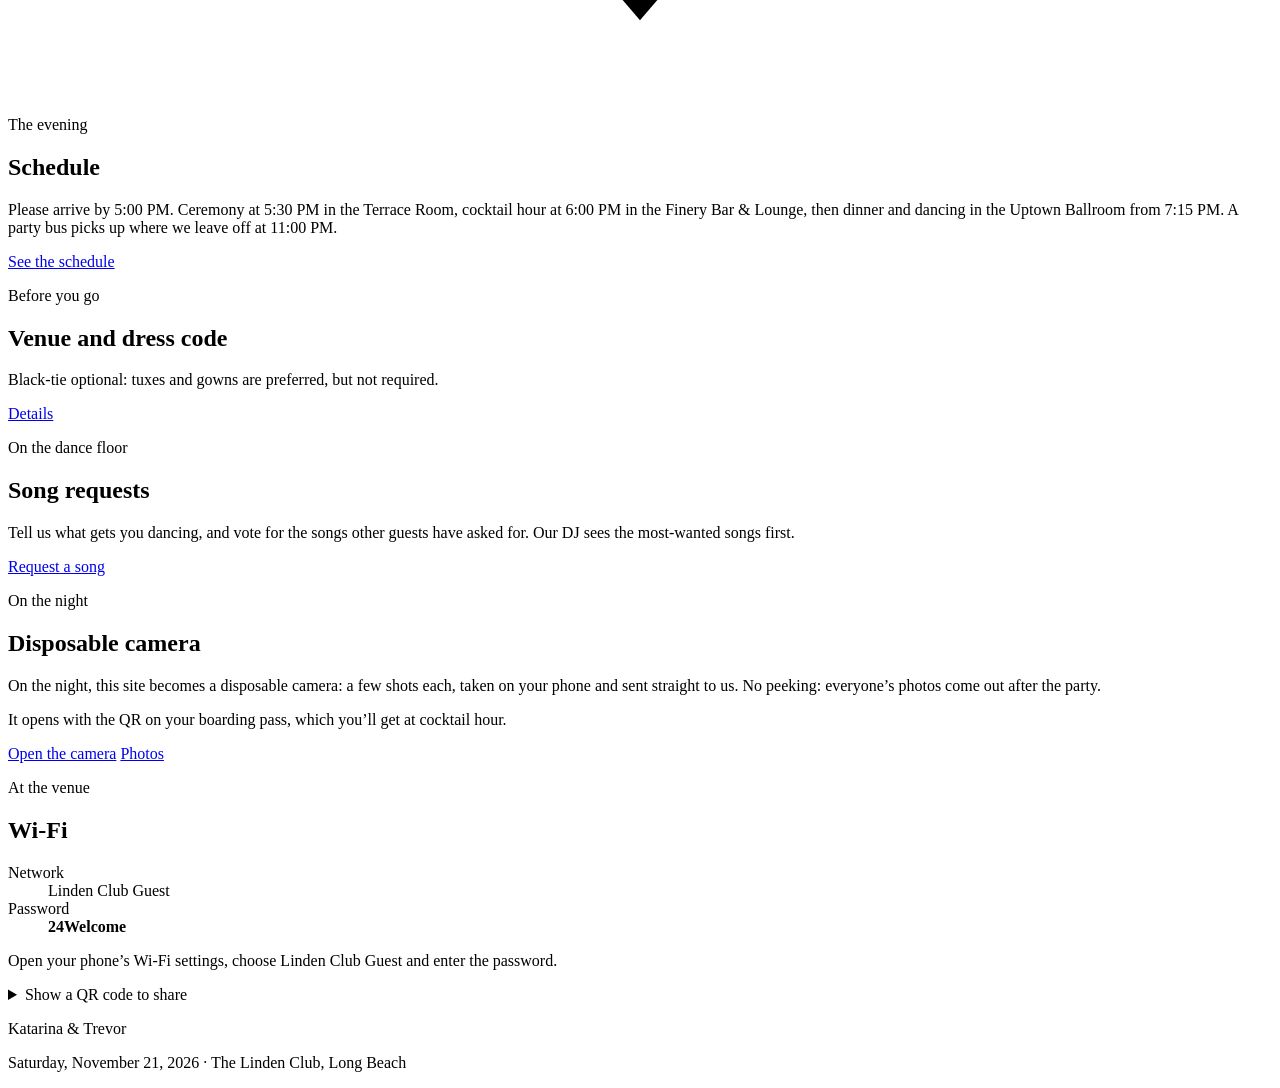
==== commit a8789a97: ""My pass" in the header once a phone has a pass; Wi-Fi last on Home and on /p/ - site.js: guest head" ====
--- a/site/index.html
+++ b/site/index.html
@@ -69,25 +69,6 @@
         </div>
       </section>
 
-      <section class="kt-card" id="wifi" aria-labelledby="wifi-title">
-        <p class="kt-card-eyebrow">At the venue</p>
-        <h2 class="kt-card-title" id="wifi-title">Wi-Fi</h2>
-        <div class="kt-card-body stack">
-          <dl class="kt-details">
-            <dt>Network</dt><dd>Linden Club Guest</dd>
-            <dt>Password</dt><dd><strong>24Welcome</strong></dd>
-          </dl>
-          <p class="kt-hint" id="wifi-how">Open your phone’s Wi-Fi settings, choose Linden Club Guest and enter the password.</p>
-        </div>
-        <div class="kt-card-actions">
-          <button class="kt-btn kt-btn-secondary" type="button" id="wifi-join" hidden>Join Wi-Fi</button>
-        </div>
-        <details class="wifi-qr">
-          <summary>Show a QR code to share</summary>
-          <svg class="wifi-qr-code" viewBox="0 0 37 37" role="img" aria-label="QR code that joins the Linden Club Guest Wi-Fi"><rect class="qr-ground" width="37" height="37"/><path class="qr-ink" d="M2 2.5h7m3 0h3m4 0h2m2 0h3m2 0h7m-33 1h1m5 0h1m1 0h1m2 0h1m3 0h2m1 0h2m2 0h1m1 0h1m1 0h1m5 0h1m-33 1h1m1 0h3m1 0h1m4 0h3m1 0h2m1 0h1m2 0h1m1 0h2m1 0h1m1 0h3m1 0h1m-33 1h1m1 0h3m1 0h1m1 0h1m5 0h1m1 0h1m1 0h1m1 0h2m1 0h2m1 0h1m1 0h3m1 0h1m-33 1h1m1 0h3m1 0h1m1 0h7m3 0h1m1 0h1m5 0h1m1 0h3m1 0h1m-33 1h1m5 0h1m4 0h1m1 0h1m1 0h3m2 0h1m2 0h1m2 0h1m5 0h1m-33 1h7m1 0h1m1 0h1m1 0h1m1 0h1m1 0h1m1 0h1m1 0h1m1 0h1m1 0h1m1 0h7m-25 1h1m1 0h2m2 0h1m3 0h1m1 0h1m2 0h1m-23 1h1m1 0h4m1 0h3m1 0h4m1 0h1m7 0h2m1 0h2m1 0h1m-32 1h4m4 0h1m2 0h1m4 0h2m3 0h8m3 0h1m-33 1h1m5 0h1m1 0h1m1 0h1m1 0h2m6 0h4m3 0h2m1 0h3m-32 1h5m2 0h3m3 0h2m2 0h1m3 0h1m1 0h3m3 0h1m-31 1h1m1 0h1m2 0h2m3 0h8m1 0h1m3 0h1m2 0h1m2 0h4m-32 1h1m7 0h4m2 0h2m1 0h1m1 0h2m4 0h1m2 0h4m-33 1h2m4 0h1m2 0h2m3 0h3m1 0h5m1 0h1m2 0h3m-30 1h1m3 0h1m2 0h1m1 0h1m1 0h5m1 0h4m4 0h1m1 0h5m-32 1h1m1 0h1m1 0h1m1 0h2m1 0h1m1 0h4m2 0h1m1 0h2m1 0h2m1 0h2m1 0h1m2 0h2m-30 1h3m1 0h4m1 0h2m2 0h1m1 0h2m2 0h2m1 0h1m2 0h1m1 0h1m1 0h1m-33 1h1m5 0h1m1 0h1m1 0h2m1 0h5m1 0h2m1 0h2m1 0h5m1 0h2m-30 1h1m1 0h1m3 0h1m1 0h1m1 0h1m2 0h3m3 0h6m1 0h3m-29 1h1m1 0h2m1 0h3m1 0h1m1 0h2m4 0h1m2 0h1m1 0h1m4 0h2m-32 1h3m1 0h2m1 0h1m1 0h2m2 0h1m1 0h3m1 0h7m1 0h6m-33 1h1m3 0h1m1 0h1m2 0h1m2 0h3m1 0h1m5 0h3m1 0h1m1 0h1m1 0h3m-33 1h1m7 0h5m2 0h1m1 0h1m2 0h1m1 0h1m1 0h1m3 0h1m1 0h1m-31 1h3m2 0h3m3 0h1m6 0h3m2 0h7m-22 1h3m3 0h1m2 0h1m3 0h1m1 0h2m3 0h1m2 0h1m-32 1h7m2 0h1m2 0h2m2 0h1m2 0h2m2 0h2m1 0h1m1 0h3m-31 1h1m5 0h1m1 0h1m2 0h3m3 0h2m5 0h1m3 0h1m1 0h3m-33 1h1m1 0h3m1 0h1m1 0h2m3 0h2m1 0h1m1 0h1m1 0h1m1 0h7m2 0h2m-33 1h1m1 0h3m1 0h1m1 0h1m3 0h1m2 0h1m2 0h3m1 0h1m1 0h2m1 0h2m1 0h1m1 0h1m-33 1h1m1 0h3m1 0h1m4 0h1m2 0h2m2 0h2m1 0h1m1 0h4m1 0h1m1 0h3m-33 1h1m5 0h1m1 0h1m3 0h1m1 0h4m1 0h1m3 0h1m1 0h1m2 0h5m-33 1h7m2 0h3m1 0h6m5 0h4m1 0h1"/></svg>
-          <p class="kt-hint">Point another phone’s camera at this to join.</p>
-        </details>
-      </section>
 
       <section class="kt-card" data-feature="details">
         <p class="kt-card-eyebrow">Before you go</p>
@@ -123,6 +104,26 @@
           <a class="kt-btn kt-btn-quiet" href="/photos/">Photos</a>
         </div>
       </section>
+
+      <section class="kt-card" id="wifi" aria-labelledby="wifi-title">
+        <p class="kt-card-eyebrow">At the venue</p>
+        <h2 class="kt-card-title" id="wifi-title">Wi-Fi</h2>
+        <div class="kt-card-body stack">
+          <dl class="kt-details">
+            <dt>Network</dt><dd>Linden Club Guest</dd>
+            <dt>Password</dt><dd><strong>24Welcome</strong></dd>
+          </dl>
+          <p class="kt-hint" id="wifi-how">Open your phone’s Wi-Fi settings, choose Linden Club Guest and enter the password.</p>
+        </div>
+        <div class="kt-card-actions">
+          <button class="kt-btn kt-btn-secondary" type="button" id="wifi-join" hidden>Join Wi-Fi</button>
+        </div>
+        <details class="wifi-qr">
+          <summary>Show a QR code to share</summary>
+          <svg class="wifi-qr-code" viewBox="0 0 37 37" role="img" aria-label="QR code that joins the Linden Club Guest Wi-Fi"><rect class="qr-ground" width="37" height="37"/><path class="qr-ink" d="M2 2.5h7m3 0h3m4 0h2m2 0h3m2 0h7m-33 1h1m5 0h1m1 0h1m2 0h1m3 0h2m1 0h2m2 0h1m1 0h1m1 0h1m5 0h1m-33 1h1m1 0h3m1 0h1m4 0h3m1 0h2m1 0h1m2 0h1m1 0h2m1 0h1m1 0h3m1 0h1m-33 1h1m1 0h3m1 0h1m1 0h1m5 0h1m1 0h1m1 0h1m1 0h2m1 0h2m1 0h1m1 0h3m1 0h1m-33 1h1m1 0h3m1 0h1m1 0h7m3 0h1m1 0h1m5 0h1m1 0h3m1 0h1m-33 1h1m5 0h1m4 0h1m1 0h1m1 0h3m2 0h1m2 0h1m2 0h1m5 0h1m-33 1h7m1 0h1m1 0h1m1 0h1m1 0h1m1 0h1m1 0h1m1 0h1m1 0h1m1 0h1m1 0h7m-25 1h1m1 0h2m2 0h1m3 0h1m1 0h1m2 0h1m-23 1h1m1 0h4m1 0h3m1 0h4m1 0h1m7 0h2m1 0h2m1 0h1m-32 1h4m4 0h1m2 0h1m4 0h2m3 0h8m3 0h1m-33 1h1m5 0h1m1 0h1m1 0h1m1 0h2m6 0h4m3 0h2m1 0h3m-32 1h5m2 0h3m3 0h2m2 0h1m3 0h1m1 0h3m3 0h1m-31 1h1m1 0h1m2 0h2m3 0h8m1 0h1m3 0h1m2 0h1m2 0h4m-32 1h1m7 0h4m2 0h2m1 0h1m1 0h2m4 0h1m2 0h4m-33 1h2m4 0h1m2 0h2m3 0h3m1 0h5m1 0h1m2 0h3m-30 1h1m3 0h1m2 0h1m1 0h1m1 0h5m1 0h4m4 0h1m1 0h5m-32 1h1m1 0h1m1 0h1m1 0h2m1 0h1m1 0h4m2 0h1m1 0h2m1 0h2m1 0h2m1 0h1m2 0h2m-30 1h3m1 0h4m1 0h2m2 0h1m1 0h2m2 0h2m1 0h1m2 0h1m1 0h1m1 0h1m-33 1h1m5 0h1m1 0h1m1 0h2m1 0h5m1 0h2m1 0h2m1 0h5m1 0h2m-30 1h1m1 0h1m3 0h1m1 0h1m1 0h1m2 0h3m3 0h6m1 0h3m-29 1h1m1 0h2m1 0h3m1 0h1m1 0h2m4 0h1m2 0h1m1 0h1m4 0h2m-32 1h3m1 0h2m1 0h1m1 0h2m2 0h1m1 0h3m1 0h7m1 0h6m-33 1h1m3 0h1m1 0h1m2 0h1m2 0h3m1 0h1m5 0h3m1 0h1m1 0h1m1 0h3m-33 1h1m7 0h5m2 0h1m1 0h1m2 0h1m1 0h1m1 0h1m3 0h1m1 0h1m-31 1h3m2 0h3m3 0h1m6 0h3m2 0h7m-22 1h3m3 0h1m2 0h1m3 0h1m1 0h2m3 0h1m2 0h1m-32 1h7m2 0h1m2 0h2m2 0h1m2 0h2m2 0h2m1 0h1m1 0h3m-31 1h1m5 0h1m1 0h1m2 0h3m3 0h2m5 0h1m3 0h1m1 0h3m-33 1h1m1 0h3m1 0h1m1 0h2m3 0h2m1 0h1m1 0h1m1 0h1m1 0h7m2 0h2m-33 1h1m1 0h3m1 0h1m1 0h1m3 0h1m2 0h1m2 0h3m1 0h1m1 0h2m1 0h2m1 0h1m1 0h1m-33 1h1m1 0h3m1 0h1m4 0h1m2 0h2m2 0h2m1 0h1m1 0h4m1 0h1m1 0h3m-33 1h1m5 0h1m1 0h1m3 0h1m1 0h4m1 0h1m3 0h1m1 0h1m2 0h5m-33 1h7m2 0h3m1 0h6m5 0h4m1 0h1"/></svg>
+          <p class="kt-hint">Point another phone’s camera at this to join.</p>
+        </details>
+      </section>
     </div>
   </main>
 
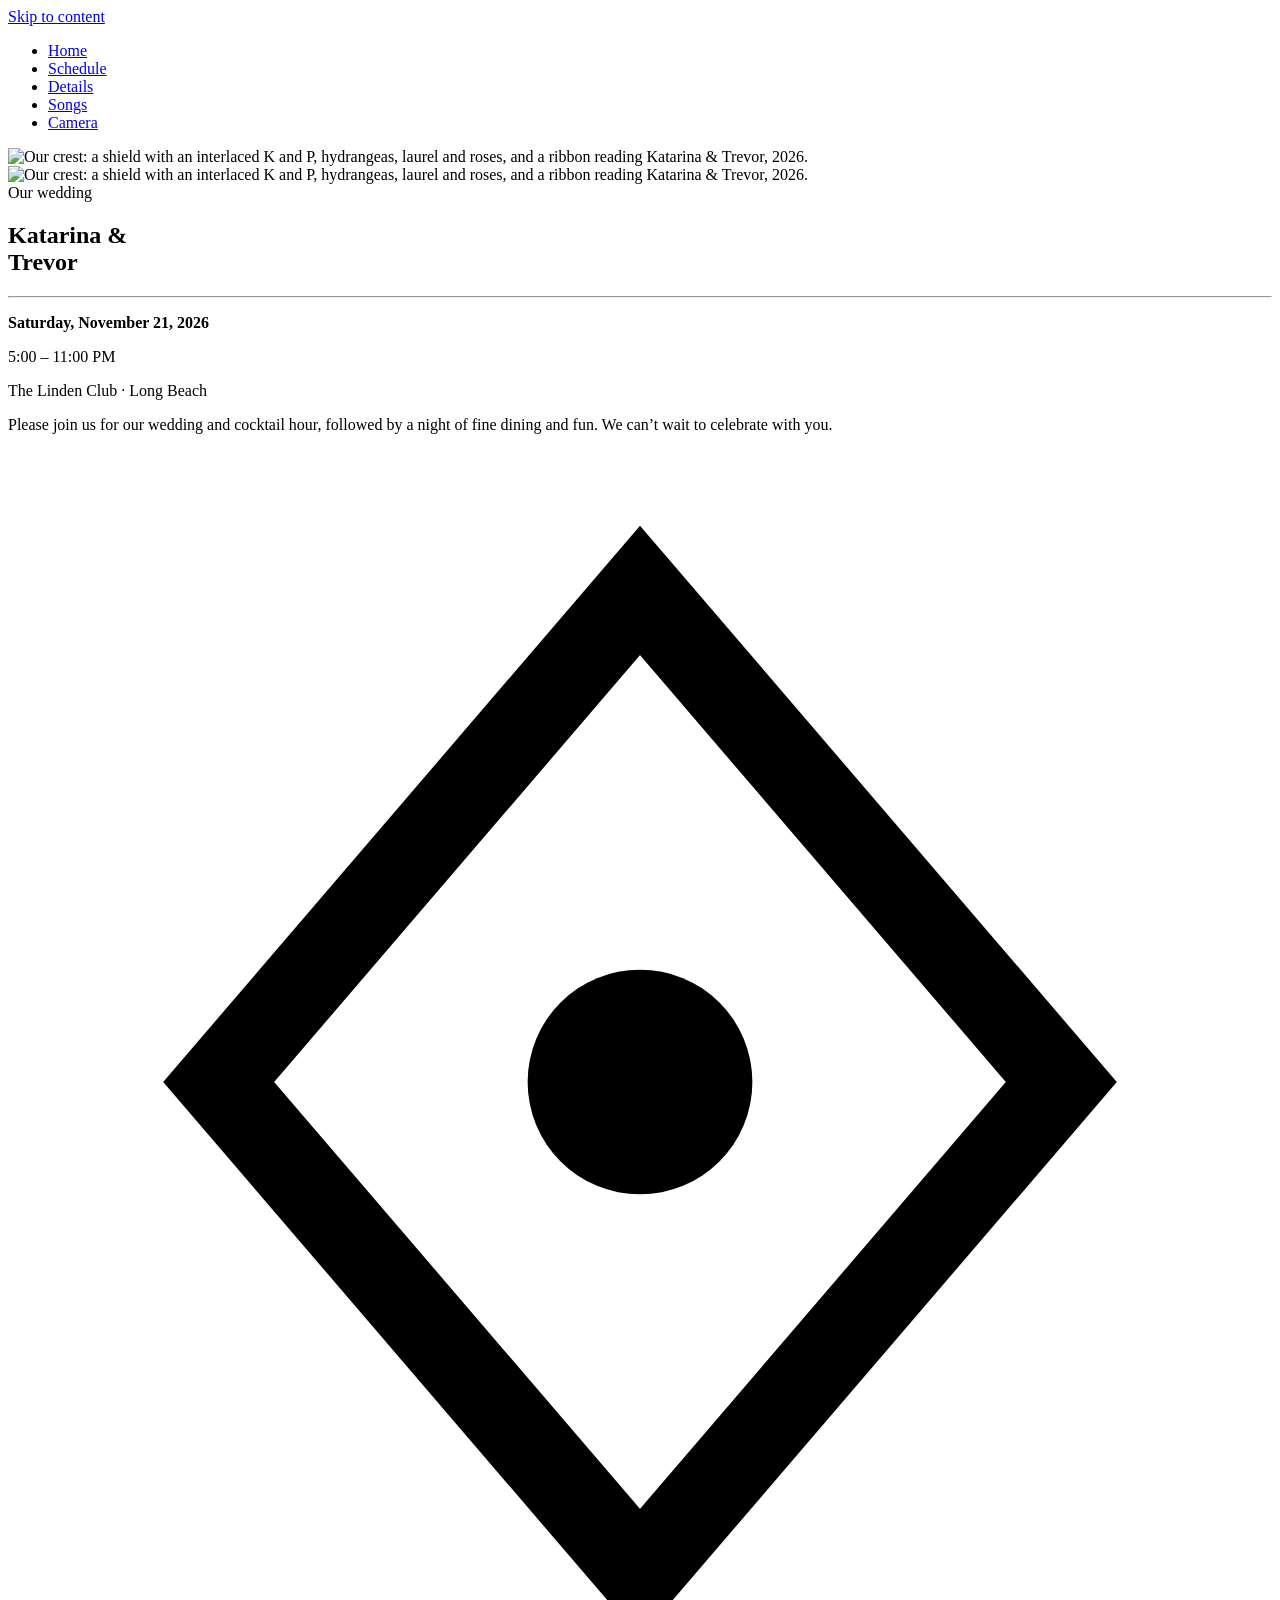
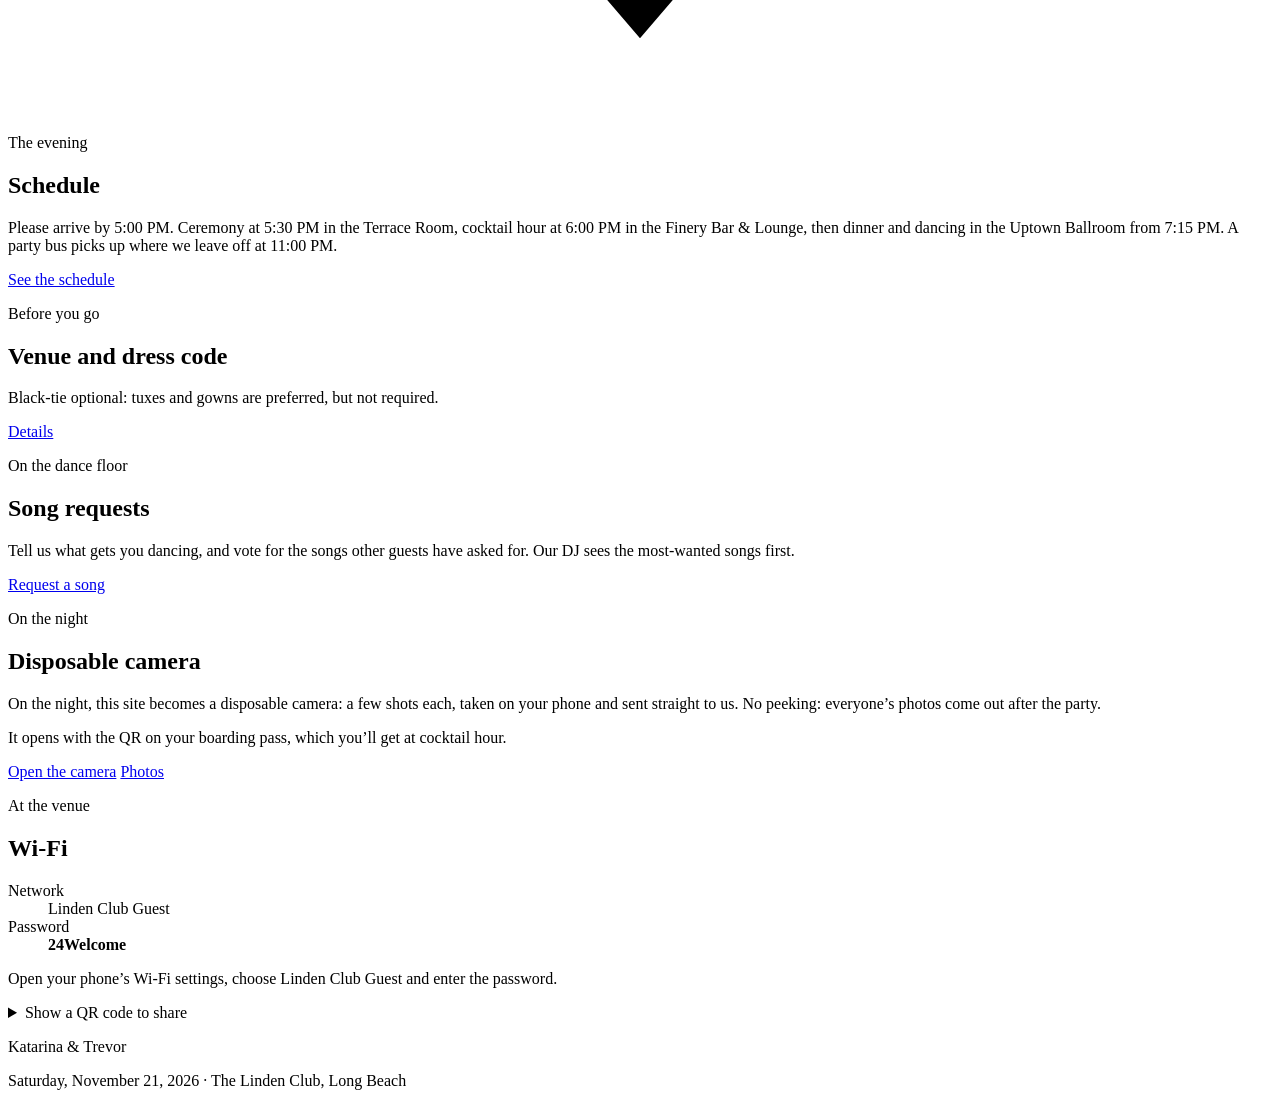
==== commit b0dcd6a1: "Schedule leads with the map; Camera in the nav while it's open - Schedule: "Finding your way" (map, " ====
--- a/site/index.html
+++ b/site/index.html
@@ -27,8 +27,9 @@
         <ul>
           <li><a href="/" aria-current="page">Home</a></li>
           <li data-feature="schedule"><a href="/schedule/">Schedule</a></li>
-          <li data-feature="details"><a href="/details/">Details</a></li>
+          <li data-feature="details" data-yields="camera"><a href="/details/">Details</a></li>
           <li data-feature="songs"><a href="/songs/">Songs</a></li>
+          <li class="nav-camera"><a href="/camera/">Camera</a></li>
         </ul>
       </nav>
       <button class="kt-btn kt-btn-quiet kt-btn-sm theme-toggle" type="button" aria-pressed="false" hidden>
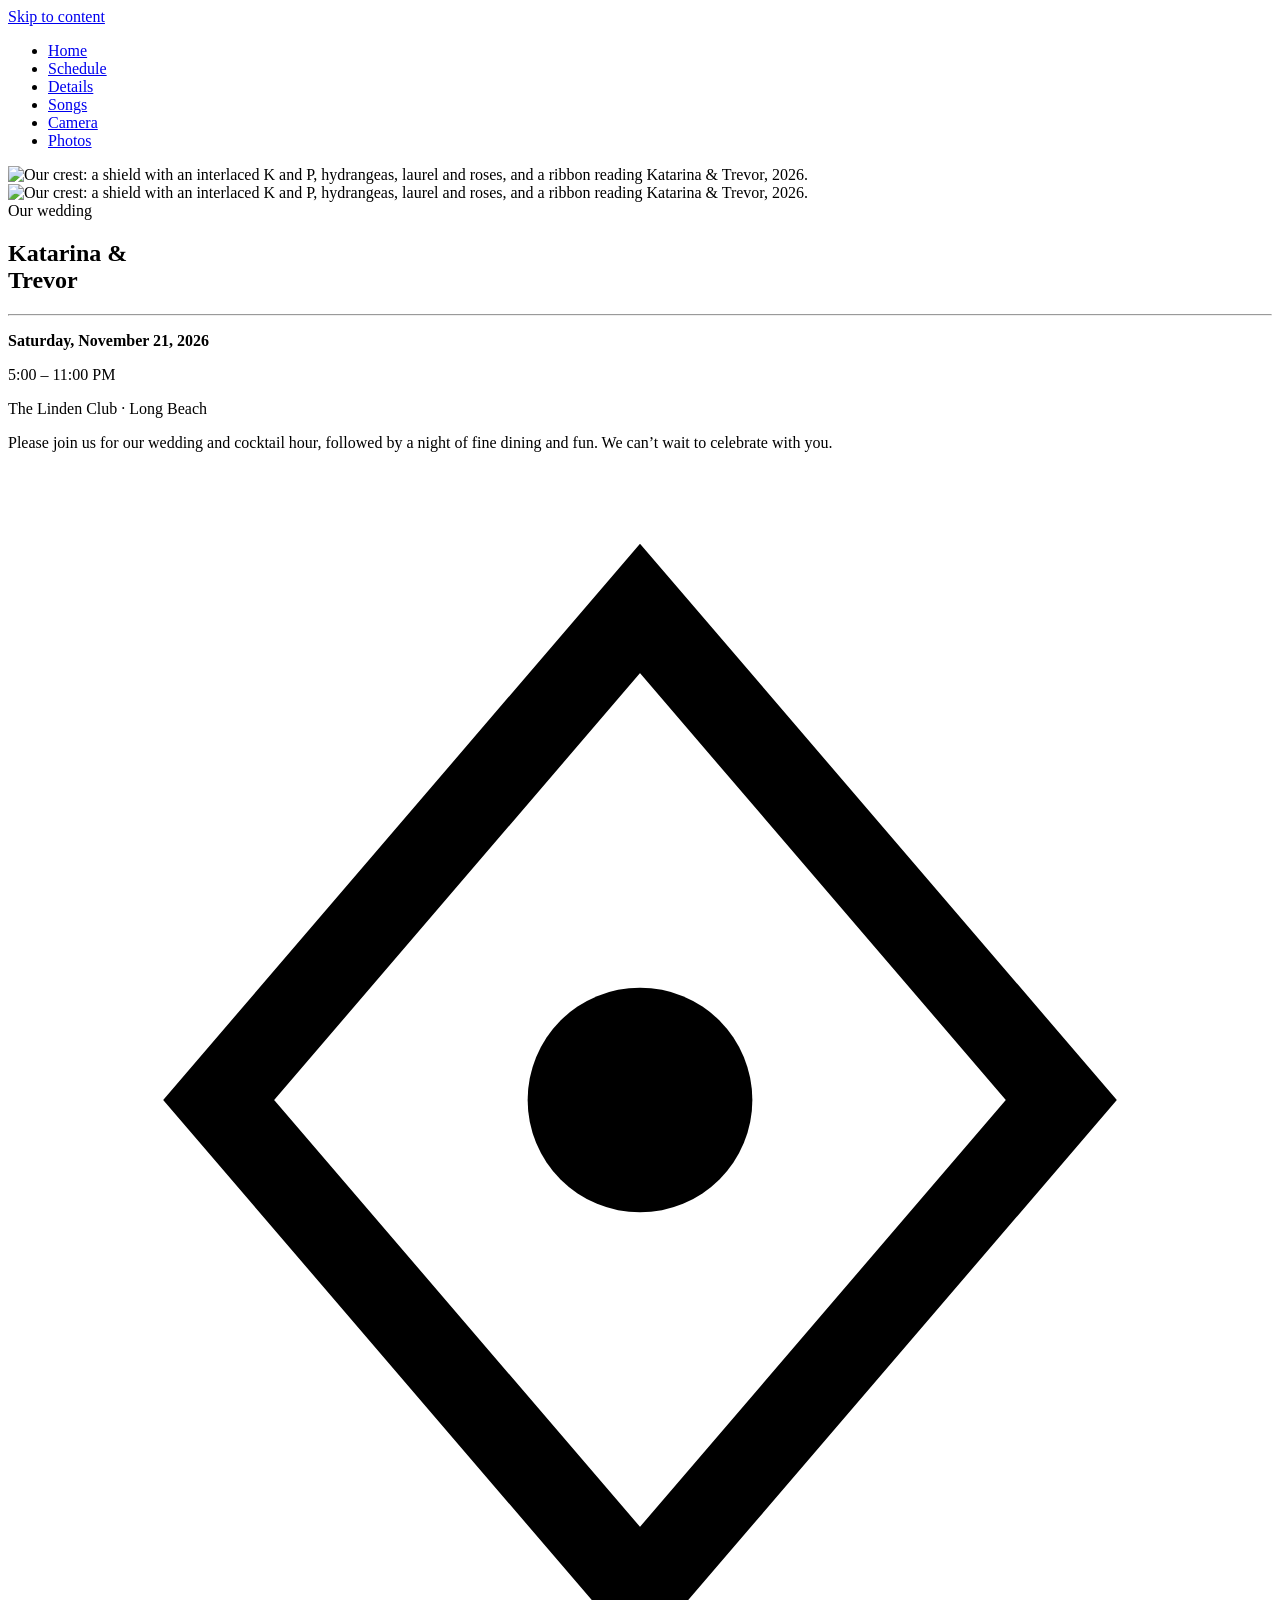
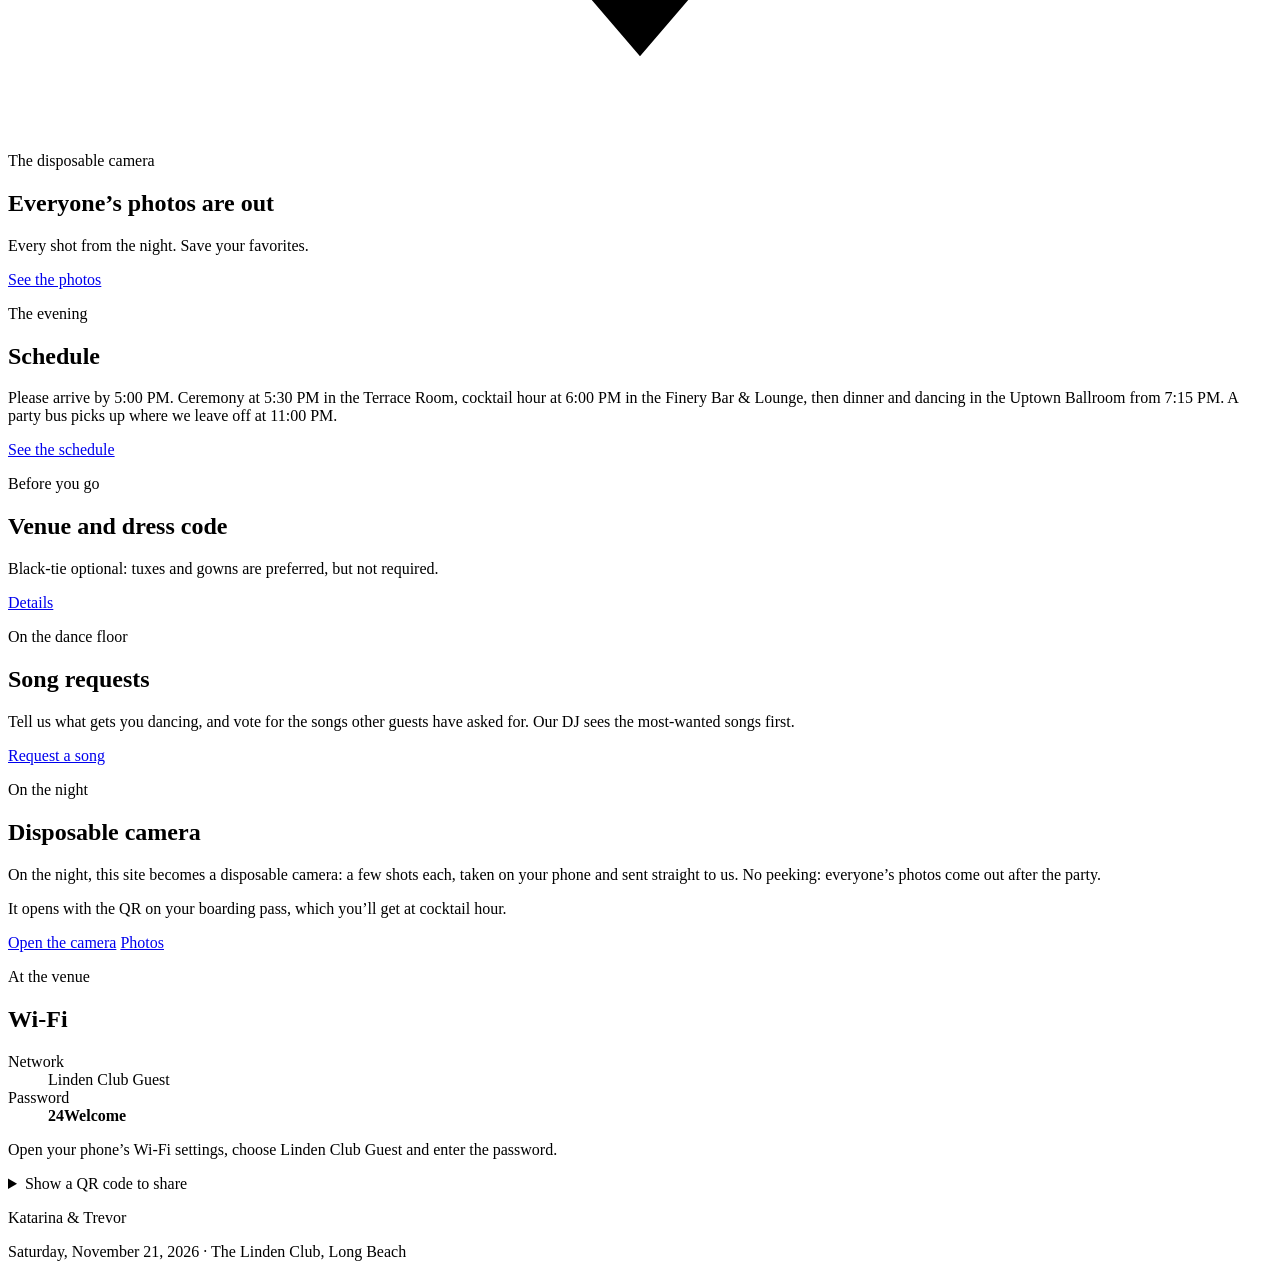
==== commit 3a03c7e9: "Fix: DJ view with song requests off; Photos reachable with the camera off - The DJ view belonged to " ====
--- a/site/index.html
+++ b/site/index.html
@@ -27,9 +27,10 @@
         <ul>
           <li><a href="/" aria-current="page">Home</a></li>
           <li data-feature="schedule"><a href="/schedule/">Schedule</a></li>
-          <li data-feature="details" data-yields="camera"><a href="/details/">Details</a></li>
+          <li data-feature="details" data-yields="camera photos"><a href="/details/">Details</a></li>
           <li data-feature="songs"><a href="/songs/">Songs</a></li>
           <li class="nav-camera"><a href="/camera/">Camera</a></li>
+          <li class="nav-photos"><a href="/photos/">Photos</a></li>
         </ul>
       </nav>
       <button class="kt-btn kt-btn-quiet kt-btn-sm theme-toggle" type="button" aria-pressed="false" hidden>
@@ -59,6 +60,13 @@
     <div class="kt-divider" role="separator"><svg viewBox="0 0 18 18" aria-hidden="true"><path d="M9 2 L15 9 L9 16 L3 9 Z" fill="none" stroke="currentColor" stroke-width="1.2"/><circle cx="9" cy="9" r="1.6" fill="currentColor"/></svg></div>
 
     <div class="stack">
+      <section class="kt-card" data-requires="photos">
+        <p class="kt-card-eyebrow">The disposable camera</p>
+        <h2 class="kt-card-title">Everyone’s photos are out</h2>
+        <div class="kt-card-body"><p>Every shot from the night. Save your favorites.</p></div>
+        <div class="kt-card-actions"><a class="kt-btn kt-btn-secondary" href="/photos/">See the photos</a></div>
+      </section>
+
       <section class="kt-card" data-feature="schedule">
         <p class="kt-card-eyebrow">The evening</p>
         <h2 class="kt-card-title">Schedule</h2>
